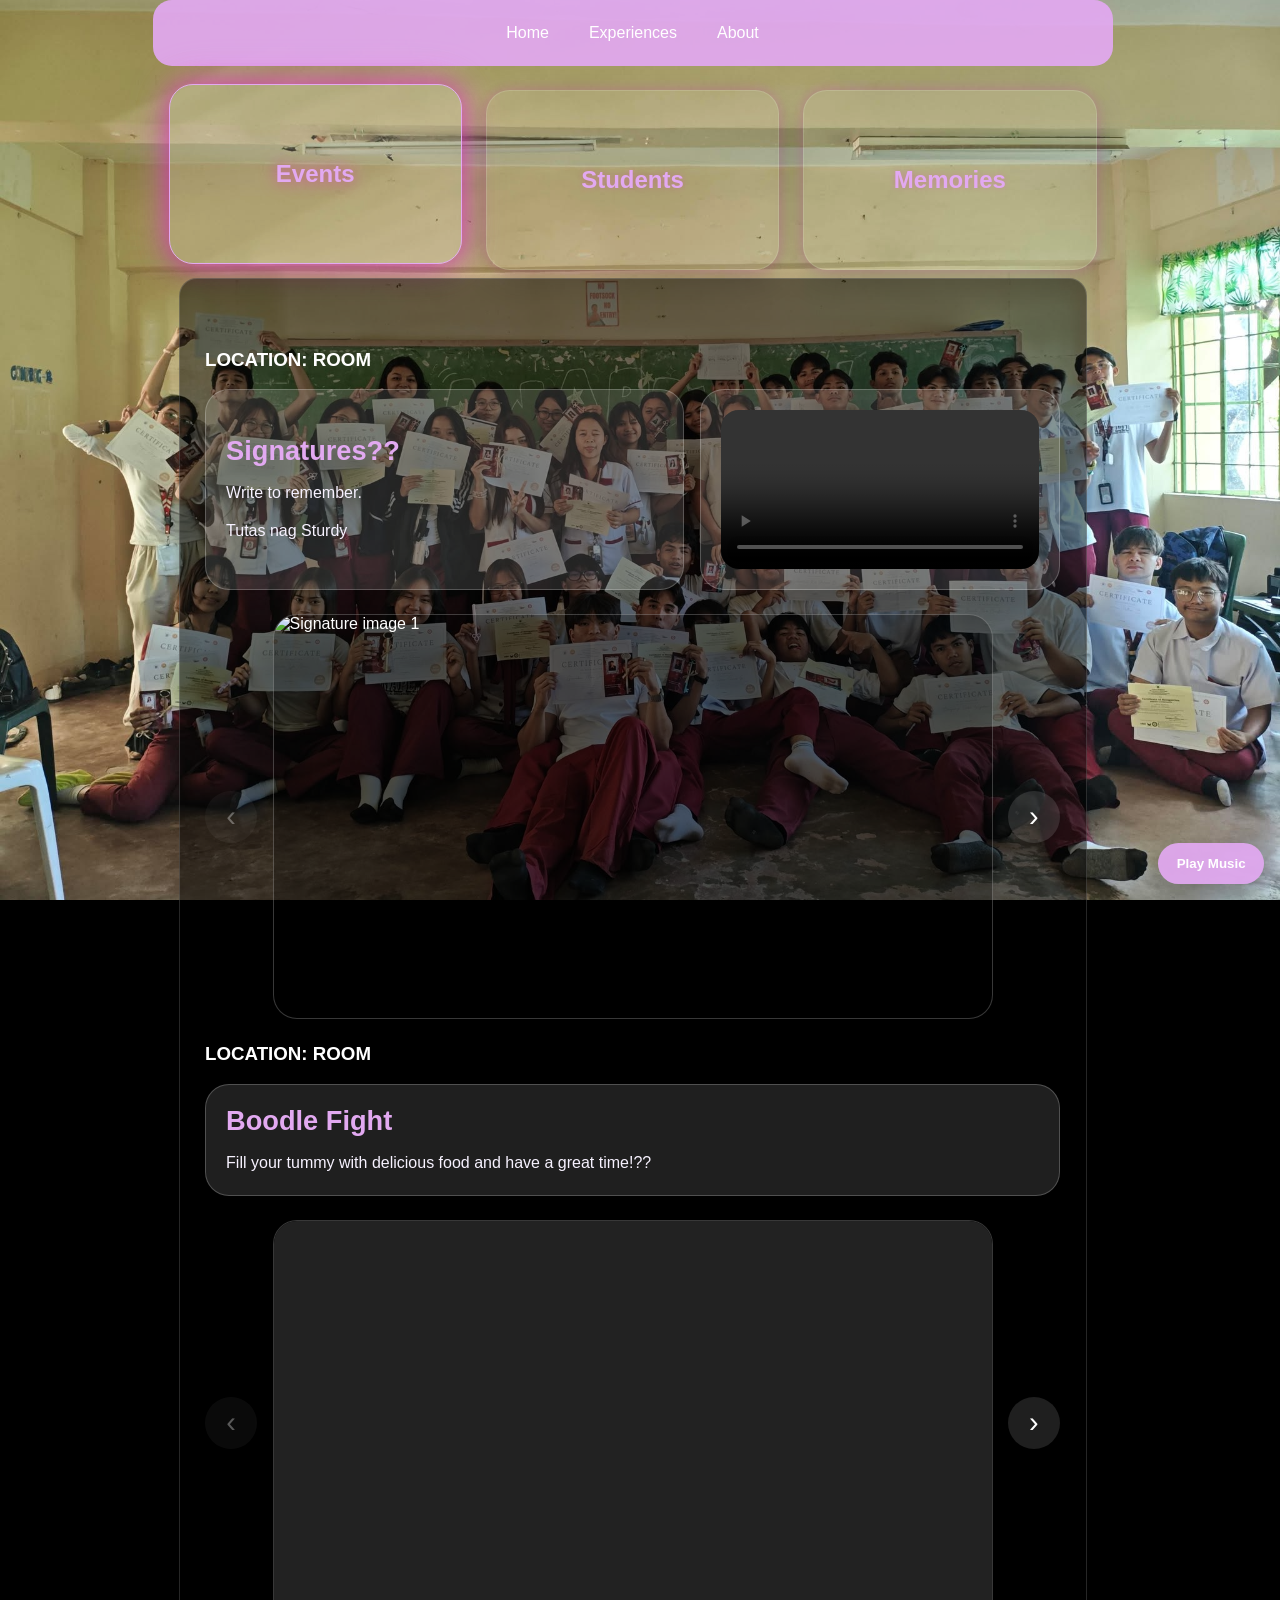
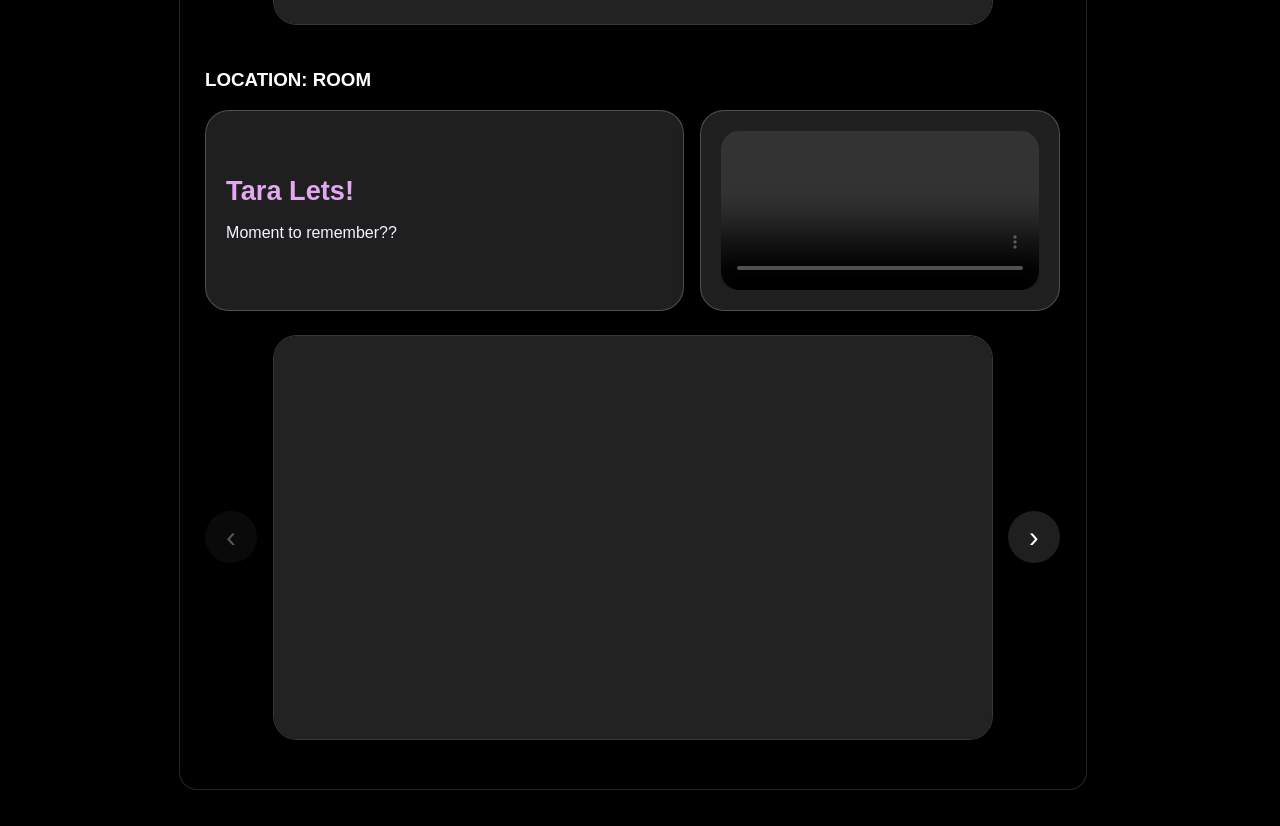
==== Memories.html @ b13ad8e9 "Add files via upload" ====
<!DOCTYPE html>
<html lang="en">
<head>
    <meta charset="UTF-8">
    <meta name="viewport" content="width=device-width, initial-scale=1.0">
    <title>Document</title>
    <link rel="Stylesheet" href="Design.css">
</head>
<body>
    <div class="page-wrapper">
        <nav>
            <ul class="navlisst">
                <li><a href="index.html" id="homeLink">Home</a></li>
                <li><a href="Memories.html">Experiences</a></li>
                <li><a href="About.html">About</a></li>
            </ul>
        </nav>

<main class="center-panel">
        <div class="box-grid">
            <div class="card-box selected" data-tab="events" aria-label="Events">
                <span class="box-text">Events</span>
            </div>
            <div class="card-box" data-tab="students" aria-label="Students">
                <span class="box-text">Students</span>
            </div>
            <div class="card-box" data-tab="memories" aria-label="Memories">
                <span class="box-text">Memories</span>
            </div>
        </div>

        <button class="enter-btn hidden" id="tabEnterBtn">Open</button>
    </main>

<section class="tab-content">
        <div class="tab-panel active" data-tab="events">
        <div class="event-section">
            <h3>LOCATION: ROOM</h3>
            <div class="event-attachment-row">
                <div class="event-info-box">
                    <div class="event-info-text">
                        <h4>Signatures??</h4>
                        <p>Write to remember.</p>
                        <p>Tutas nag Sturdy</p>
                    </div>
                </div>
                <div class="event-video-box" aria-label="Signature video box">
                    <video class="event-video-player" controls playsinline preload="metadata">
                        <source src="signature/IMG_2245.mp4" type="video/mp4">
                        Your browser does not support the video tag.
                    </video>
                </div>
            </div>
            <div class="event-carousel" id="eventCarousel3">
                <button class="event-arrow prev" id="eventPrev3" type="button" aria-label="Previous signature image">&lsaquo;</button>
                <div class="event-slide-container">
                        <img class="event-slide active" src="signature/compressed-IMG_2106.jpg" alt="Signature image 1">
                        <img class="event-slide" src="signature/compressed-IMG_2107.jpg" alt="Signature image 2">
                        <img class="event-slide" src="signature/compressed-IMG_2109.jpg" alt="Signature image 3">
                        <img class="event-slide" src="signature/compressed-IMG_2110.jpg" alt="Signature image 4">
                        <img class="event-slide" src="signature/compressed-IMG_2111.jpg" alt="Signature image 5">
                        <img class="event-slide" src="signature/compressed-IMG_2112.jpg" alt="Signature image 6">
                        <img class="event-slide" src="signature/compressed-IMG_2113.jpg" alt="Signature image 7">
                        <img class="event-slide" src="signature/compressed-IMG_2114.jpg" alt="Signature image 8">
                        <img class="event-slide" src="signature/compressed-IMG_2115.jpg" alt="Signature image 9">
                        <img class="event-slide" src="signature/compressed-IMG_2116.jpg" alt="Signature image 10">
                        <img class="event-slide" src="signature/compressed-IMG_2117.jpg" alt="Signature image 11">
                        <img class="event-slide" src="signature/compressed-IMG_2118.jpg" alt="Signature image 12">
                        <img class="event-slide" src="signature/compressed-IMG_2119.jpg" alt="Signature image 13">
                        <img class="event-slide" src="signature/compressed-IMG_2120.jpg" alt="Signature image 14">
                        <img class="event-slide" src="signature/compressed-IMG_2121.jpg" alt="Signature image 15">
                        <img class="event-slide" src="signature/compressed-IMG_2122.jpg" alt="Signature image 16">
                        <img class="event-slide" src="signature/compressed-IMG_2123.jpg" alt="Signature image 17">
                        <img class="event-slide" src="signature/compressed-IMG_2124.jpg" alt="Signature image 18">
                        <img class="event-slide" src="signature/compressed-IMG_2125.jpg" alt="Signature image 19">
                        <img class="event-slide" src="signature/compressed-IMG_2126.jpg" alt="Signature image 20">
                        <img class="event-slide" src="signature/compressed-IMG_2127.jpg" alt="Signature image 21">
                        <img class="event-slide" src="signature/compressed-IMG_2128.jpg" alt="Signature image 22">
                        <img class="event-slide" src="signature/compressed-IMG_2129.jpg" alt="Signature image 23">
                        <img class="event-slide" src="signature/compressed-IMG_2130.jpg" alt="Signature image 24">
                        <img class="event-slide" src="signature/compressed-IMG_2131.jpg" alt="Signature image 25">
                        <img class="event-slide" src="signature/compressed-IMG_2132.jpg" alt="Signature image 26">
                        <img class="event-slide" src="signature/compressed-IMG_2133.jpg" alt="Signature image 27">
                        <img class="event-slide" src="signature/compressed-IMG_2134.jpg" alt="Signature image 28">
                        <img class="event-slide" src="signature/compressed-IMG_2135.jpg" alt="Signature image 29">
                        <img class="event-slide" src="signature/compressed-IMG_2136.jpg" alt="Signature image 30">
                        <img class="event-slide" src="signature/compressed-IMG_2137.jpg" alt="Signature image 31">
                        <img class="event-slide" src="signature/compressed-IMG_2138.jpg" alt="Signature image 32">
                        <img class="event-slide" src="signature/compressed-IMG_2139.jpg" alt="Signature image 33">
                        <img class="event-slide" src="signature/compressed-IMG_2140.jpg" alt="Signature image 34">
                        <img class="event-slide" src="signature/compressed-IMG_2141.jpg" alt="Signature image 35">
                        <img class="event-slide" src="signature/compressed-IMG_2142.jpg" alt="Signature image 36">
                        <img class="event-slide" src="signature/compressed-IMG_2143.jpg" alt="Signature image 37">
                        <img class="event-slide" src="signature/compressed-IMG_2146.jpg" alt="Signature image 38">
                        <img class="event-slide" src="signature/compressed-IMG_2147.jpg" alt="Signature image 39">
                        <img class="event-slide" src="signature/compressed-IMG_2149.jpg" alt="Signature image 40">
                        <img class="event-slide" src="signature/compressed-IMG_2150.jpg" alt="Signature image 41">
                        <img class="event-slide" src="signature/compressed-IMG_2151.jpg" alt="Signature image 42">
                        <img class="event-slide" src="signature/compressed-IMG_2152.jpg" alt="Signature image 43">
                        <img class="event-slide" src="signature/compressed-IMG_2154.jpg" alt="Signature image 44">
                        <img class="event-slide" src="signature/compressed-IMG_2155.jpg" alt="Signature image 45">
                        <img class="event-slide" src="signature/compressed-IMG_2156.jpg" alt="Signature image 46">
                        <img class="event-slide" src="signature/compressed-IMG_2157.jpg" alt="Signature image 47">
                        <img class="event-slide" src="signature/compressed-IMG_2159.jpg" alt="Signature image 48">
                        <img class="event-slide" src="signature/compressed-IMG_2160.jpg" alt="Signature image 49">
                        <img class="event-slide" src="signature/compressed-IMG_2162.jpg" alt="Signature image 50">
                        <img class="event-slide" src="signature/compressed-IMG_2164.jpg" alt="Signature image 51">
                        <img class="event-slide" src="signature/compressed-IMG_2165.jpg" alt="Signature image 52">
                        <img class="event-slide" src="signature/compressed-IMG_2166.jpg" alt="Signature image 53">
                        <img class="event-slide" src="signature/compressed-IMG_2167.jpg" alt="Signature image 54">
                        <img class="event-slide" src="signature/compressed-IMG_2168.jpg" alt="Signature image 55">
                        <img class="event-slide" src="signature/compressed-IMG_2169.jpg" alt="Signature image 56">
                        <img class="event-slide" src="signature/compressed-IMG_2170.jpg" alt="Signature image 57">
                        <img class="event-slide" src="signature/compressed-IMG_2171.jpg" alt="Signature image 58">
                        <img class="event-slide" src="signature/compressed-IMG_2172.jpg" alt="Signature image 59">
                        <img class="event-slide" src="signature/compressed-IMG_2173.jpg" alt="Signature image 60">
                        <img class="event-slide" src="signature/compressed-IMG_2174.jpg" alt="Signature image 61">
                        <img class="event-slide" src="signature/compressed-IMG_2175.jpg" alt="Signature image 62">
                        <img class="event-slide" src="signature/compressed-IMG_2176.jpg" alt="Signature image 63">
                        <img class="event-slide" src="signature/compressed-IMG_2177.jpg" alt="Signature image 64">
                        <img class="event-slide" src="signature/compressed-IMG_2178.jpg" alt="Signature image 65">
                        <img class="event-slide" src="signature/compressed-IMG_2179.jpg" alt="Signature image 66">
                        <img class="event-slide" src="signature/compressed-IMG_2180.jpg" alt="Signature image 67">
                        <img class="event-slide" src="signature/compressed-IMG_2181.jpg" alt="Signature image 68">
                        <img class="event-slide" src="signature/compressed-IMG_2182.jpg" alt="Signature image 69">
                        <img class="event-slide" src="signature/compressed-IMG_2183.jpg" alt="Signature image 70">
                        <img class="event-slide" src="signature/compressed-IMG_2184.jpg" alt="Signature image 71">
                        <img class="event-slide" src="signature/compressed-IMG_2185.jpg" alt="Signature image 72">
                        <img class="event-slide" src="signature/compressed-IMG_2186.jpg" alt="Signature image 73">
                        <img class="event-slide" src="signature/compressed-IMG_2187.jpg" alt="Signature image 74">
                        <img class="event-slide" src="signature/compressed-IMG_2189.jpg" alt="Signature image 75">
                        <img class="event-slide" src="signature/compressed-IMG_2190.jpg" alt="Signature image 76">
                        <img class="event-slide" src="signature/compressed-IMG_2191.jpg" alt="Signature image 77">
                        <img class="event-slide" src="signature/compressed-IMG_2192.jpg" alt="Signature image 78">
                        <img class="event-slide" src="signature/compressed-IMG_2193.jpg" alt="Signature image 79">
                        <img class="event-slide" src="signature/compressed-IMG_2194.jpg" alt="Signature image 80">
                        <img class="event-slide" src="signature/compressed-IMG_2195.jpg" alt="Signature image 81">
                        <img class="event-slide" src="signature/compressed-IMG_2196.jpg" alt="Signature image 82">
                        <img class="event-slide" src="signature/compressed-IMG_2197.jpg" alt="Signature image 83">
                        <img class="event-slide" src="signature/compressed-IMG_2198.jpg" alt="Signature image 84">
                        <img class="event-slide" src="signature/compressed-IMG_2199.jpg" alt="Signature image 85">
                        <img class="event-slide" src="signature/compressed-IMG_2200.jpg" alt="Signature image 86">
                        <img class="event-slide" src="signature/compressed-IMG_2201.jpg" alt="Signature image 87">
                        <img class="event-slide" src="signature/compressed-IMG_2203.jpg" alt="Signature image 88">
                        <img class="event-slide" src="signature/compressed-IMG_2204.jpg" alt="Signature image 89">
                        <img class="event-slide" src="signature/compressed-IMG_2205.jpg" alt="Signature image 90">
                        <img class="event-slide" src="signature/compressed-IMG_2206.jpg" alt="Signature image 91">
                        <img class="event-slide" src="signature/compressed-IMG_2207.jpg" alt="Signature image 92">
                        <img class="event-slide" src="signature/compressed-IMG_2208.jpg" alt="Signature image 93">
                        <img class="event-slide" src="signature/compressed-IMG_2209.jpg" alt="Signature image 94">
                        <img class="event-slide" src="signature/compressed-IMG_2210.jpg" alt="Signature image 95">
                        <img class="event-slide" src="signature/compressed-IMG_2211.jpg" alt="Signature image 96">
                        <img class="event-slide" src="signature/compressed-IMG_2212.jpg" alt="Signature image 97">
                        <img class="event-slide" src="signature/compressed-IMG_2213.jpg" alt="Signature image 98">
                        <img class="event-slide" src="signature/compressed-IMG_2214.jpg" alt="Signature image 99">
                        <img class="event-slide" src="signature/compressed-IMG_2215.jpg" alt="Signature image 100">
                        <img class="event-slide" src="signature/compressed-IMG_2216.jpg" alt="Signature image 101">
                        <img class="event-slide" src="signature/compressed-IMG_2217.jpg" alt="Signature image 102">
                        <img class="event-slide" src="signature/compressed-IMG_2219.jpg" alt="Signature image 103">
                        <img class="event-slide" src="signature/compressed-IMG_2220.jpg" alt="Signature image 104">
                        <img class="event-slide" src="signature/compressed-IMG_2221.jpg" alt="Signature image 105">
                        <img class="event-slide" src="signature/compressed-IMG_2222.jpg" alt="Signature image 106">
                        <img class="event-slide" src="signature/compressed-IMG_2223.jpg" alt="Signature image 107">
                        <img class="event-slide" src="signature/compressed-IMG_2224.jpg" alt="Signature image 108">
                        <img class="event-slide" src="signature/compressed-IMG_2225.jpg" alt="Signature image 109">
                        <img class="event-slide" src="signature/compressed-IMG_2226.jpg" alt="Signature image 110">
                        <img class="event-slide" src="signature/compressed-IMG_2227.jpg" alt="Signature image 111">
                        <img class="event-slide" src="signature/compressed-IMG_2228.jpg" alt="Signature image 112">
                        <img class="event-slide" src="signature/compressed-IMG_2229.jpg" alt="Signature image 113">
                        <img class="event-slide" src="signature/compressed-IMG_2230.jpg" alt="Signature image 114">
                        <img class="event-slide" src="signature/compressed-IMG_2231.jpg" alt="Signature image 115">
                        <img class="event-slide" src="signature/compressed-IMG_2232.jpg" alt="Signature image 116">
                        <img class="event-slide" src="signature/compressed-IMG_2233.jpg" alt="Signature image 117">
                        <img class="event-slide" src="signature/compressed-IMG_2234.jpg" alt="Signature image 118">
                        <img class="event-slide" src="signature/compressed-IMG_2235.jpg" alt="Signature image 119">
                        <img class="event-slide" src="signature/compressed-IMG_2236.jpg" alt="Signature image 120">
                        <img class="event-slide" src="signature/compressed-IMG_2237.jpg" alt="Signature image 121">
                        <img class="event-slide" src="signature/compressed-IMG_2238.jpg" alt="Signature image 122">
                        <img class="event-slide" src="signature/compressed-IMG_2239.jpg" alt="Signature image 123">
                        <img class="event-slide" src="signature/compressed-IMG_2240.jpg" alt="Signature image 124">
                        <img class="event-slide" src="signature/compressed-IMG_2242.jpg" alt="Signature image 125">
                        <img class="event-slide" src="signature/compressed-IMG_2243.jpg" alt="Signature image 126">
                        <img class="event-slide" src="signature/compressed-IMG_2244.jpg" alt="Signature image 127">
                        <img class="event-slide" src="signature/compressed-IMG_2246.jpg" alt="Signature image 128">
                        <img class="event-slide" src="signature/compressed-IMG_2247.jpg" alt="Signature image 129">
                </div>
                <button class="event-arrow next" id="eventNext3" type="button" aria-label="Next signature image">&rsaquo;</button>
            </div>
        </div>
            <h3>LOCATION: ROOM</h3>
            <div class="event-info-box">
                <div class="event-info-text">
                    <h4>Boodle Fight</h4>
                    <p>Fill your tummy with delicious food and have a great time!??</p>
                </div>
            </div>
            <div class="event-carousel" id="eventCarousel1">
                <button class="event-arrow prev" id="eventPrev1" type="button" aria-label="Previous event image">&lsaquo;</button>
                <div class="event-slide-container">
                    <img class="event-slide active" src="boodlefight/IMG_1973.jpg" alt="Event image 1">
                    <img class="event-slide" src="boodlefight/IMG_1978.jpg" alt="Event image 3">
                    <img class="event-slide" src="boodlefight/IMG_1987.jpg" alt="Event image 4">
                    <img class="event-slide" src="boodlefight/IMG_1988.jpg" alt="Event image 5">
                    <img class="event-slide" src="boodlefight/IMG_1989.jpg" alt="Event image 6">
                    <img class="event-slide" src="boodlefight/IMG_1990(1).jpg" alt="Event image 7">
                    <img class="event-slide" src="boodlefight/IMG_1991(1).jpg" alt="Event image 8">
                    <img class="event-slide" src="boodlefight/IMG_1992(1).jpg" alt="Event image 9">
                    <img class="event-slide" src="boodlefight/IMG_1993(1).jpg" alt="Event image 10">
                    <img class="event-slide" src="boodlefight/IMG_1994.jpg" alt="Event image 11">
                    <img class="event-slide" src="boodlefight/IMG_1995.jpg" alt="Event image 12">
                    <img class="event-slide" src="boodlefight/IMG_1996.jpg" alt="Event image 13">
                    <img class="event-slide" src="boodlefight/IMG_1997.jpg" alt="Event image 14">
                    <img class="event-slide" src="boodlefight/IMG_1998.jpg" alt="Event image 15">
                    <img class="event-slide" src="boodlefight/IMG_1999.jpg" alt="Event image 16">
                    <img class="event-slide" src="boodlefight/IMG_2001.jpg" alt="Event image 17">
                </div>
                <button class="event-arrow next" id="eventNext1" type="button" aria-label="Next event image">&rsaquo;</button>
            </div>
            <div class="event-section">
                <h3>LOCATION: ROOM</h3>
                <div class="event-attachment-row">
                    <div class="event-info-box">
                        <div class="event-info-text">
                            <h4>Tara Lets!</h4>
                            <p>Moment to remember??</p>
                        </div>
                    </div>
                    <div class="event-video-box" aria-label="Video box">
                        <video class="event-video-player" controls playsinline preload="metadata">
                        <source src="pictures/0324 (1).mp4" type="video/mp4">
                            Your browser does not support the video tag.
                        </video>
                    </div>
                </div>
                <div class="event-carousel" id="eventCarousel2">
                    <button class="event-arrow prev" id="eventPrev2" type="button" aria-label="Previous second event image">&lsaquo;</button>
                    <div class="event-slide-container">
                        <img class="event-slide active" src="pictures/compressed-IMG_2065.jpg" alt="Second event image 1">
                        <img class="event-slide" src="pictures/compressed-IMG_2056.jpg" alt="Second event image 2">
                        <img class="event-slide" src="pictures/compressed-IMG_2006.jpg" alt="Second event image 3">
                        <img class="event-slide" src="pictures/compressed-IMG_2007.jpg" alt="Second event image 4">
                        <img class="event-slide" src="pictures/compressed-IMG_2008.jpg" alt="Second event image 5">
                        <img class="event-slide" src="pictures/compressed-IMG_2009.jpg" alt="Second event image 6">
                        <img class="event-slide" src="pictures/compressed-IMG_2010.jpg" alt="Second event image 7">
                        <img class="event-slide" src="pictures/compressed-IMG_2011.jpg" alt="Second event image 8">
                        <img class="event-slide" src="pictures/compressed-IMG_2012.jpg" alt="Second event image 9">
                        <img class="event-slide" src="pictures/compressed-IMG_2013.jpg" alt="Second event image 10">
                        <img class="event-slide" src="pictures/compressed-IMG_2014.jpg" alt="Second event image 11">
                        <img class="event-slide" src="pictures/compressed-IMG_2015.jpg" alt="Second event image 12">
                        <img class="event-slide" src="pictures/compressed-IMG_2016.jpg" alt="Second event image 13">
                        <img class="event-slide" src="pictures/compressed-IMG_2017.jpg" alt="Second event image 14">
                        <img class="event-slide" src="pictures/compressed-IMG_2018.jpg" alt="Second event image 15">
                        <img class="event-slide" src="pictures/compressed-IMG_2019.jpg" alt="Second event image 16">
                        <img class="event-slide" src="pictures/compressed-IMG_2020.jpg" alt="Second event image 17">
                        <img class="event-slide" src="pictures/compressed-IMG_2021.jpg" alt="Second event image 18">
                        <img class="event-slide" src="pictures/compressed-IMG_2022.jpg" alt="Second event image 19">
                        <img class="event-slide" src="pictures/compressed-IMG_2023.jpg" alt="Second event image 20">
                        <img class="event-slide" src="pictures/compressed-IMG_2024.jpg" alt="Second event image 21">
                        <img class="event-slide" src="pictures/compressed-IMG_2025.jpg" alt="Second event image 22">
                        <img class="event-slide" src="pictures/compressed-IMG_2026.jpg" alt="Second event image 23">
                        <img class="event-slide" src="pictures/compressed-IMG_2027.jpg" alt="Second event image 24">
                        <img class="event-slide" src="pictures/compressed-IMG_2028.jpg" alt="Second event image 25">
                        <img class="event-slide" src="pictures/compressed-IMG_2029.jpg" alt="Second event image 26">
                        <img class="event-slide" src="pictures/compressed-IMG_2030.jpg" alt="Second event image 27">
                        <img class="event-slide" src="pictures/compressed-IMG_2031.jpg" alt="Second event image 28">
                        <img class="event-slide" src="pictures/compressed-IMG_2032.jpg" alt="Second event image 29">
                        <img class="event-slide" src="pictures/compressed-IMG_2033.jpg" alt="Second event image 30">
                        <img class="event-slide" src="pictures/compressed-IMG_2034.jpg" alt="Second event image 31">
                        <img class="event-slide" src="pictures/compressed-IMG_2035.jpg" alt="Second event image 32">
                        <img class="event-slide" src="pictures/compressed-IMG_2036.jpg" alt="Second event image 33">
                        <img class="event-slide" src="pictures/compressed-IMG_2037.jpg" alt="Second event image 34">
                        <img class="event-slide" src="pictures/compressed-IMG_2038.jpg" alt="Second event image 35">
                        <img class="event-slide" src="pictures/compressed-IMG_2041.jpg" alt="Second event image 36">
                        <img class="event-slide" src="pictures/compressed-IMG_2046.jpg" alt="Second event image 37">
                        <img class="event-slide" src="pictures/compressed-IMG_2047.jpg" alt="Second event image 38">
                        <img class="event-slide" src="pictures/compressed-IMG_2048.jpg" alt="Second event image 39">
                        <img class="event-slide" src="pictures/compressed-IMG_2049.jpg" alt="Second event image 40">
                        <img class="event-slide" src="pictures/compressed-IMG_2050.jpg" alt="Second event image 41">
                        <img class="event-slide" src="pictures/compressed-IMG_2051.jpg" alt="Second event image 42">
                        <img class="event-slide" src="pictures/compressed-IMG_2053.jpg" alt="Second event image 43">
                        <img class="event-slide" src="pictures/compressed-IMG_2054.jpg" alt="Second event image 44">
                        <img class="event-slide" src="pictures/compressed-IMG_2055.jpg" alt="Second event image 45">
                        <img class="event-slide" src="pictures/compressed-IMG_2004.jpg" alt="Second event image 46">
                        <img class="event-slide" src="pictures/compressed-IMG_2057.jpg" alt="Second event image 47">
                        <img class="event-slide" src="pictures/compressed-IMG_2058.jpg" alt="Second event image 48">
                        <img class="event-slide" src="pictures/compressed-IMG_2059.jpg" alt="Second event image 49">
                        <img class="event-slide" src="pictures/compressed-IMG_2060.jpg" alt="Second event image 50">
                        <img class="event-slide" src="pictures/compressed-IMG_2061.jpg" alt="Second event image 51">
                        <img class="event-slide" src="pictures/compressed-IMG_2062.jpg" alt="Second event image 52">
                        <img class="event-slide" src="pictures/compressed-IMG_2063.jpg" alt="Second event image 53">
                        <img class="event-slide" src="pictures/compressed-IMG_2064.jpg" alt="Second event image 54">
                        <img class="event-slide" src="pictures/compressed-IMG_2005.jpg" alt="Second event image 55">
                        <img class="event-slide" src="pictures/compressed-IMG_2066.jpg" alt="Second event image 56">
                        <img class="event-slide" src="pictures/compressed-IMG_2067.jpg" alt="Second event image 57">
                        <img class="event-slide" src="pictures/compressed-IMG_2068.jpg" alt="Second event image 58">
                        <img class="event-slide" src="pictures/compressed-IMG_2069.jpg" alt="Second event image 59">
                        <img class="event-slide" src="pictures/compressed-IMG_2070.jpg" alt="Second event image 60">
                        <img class="event-slide" src="pictures/compressed-IMG_2071.jpg" alt="Second event image 61">
                        <img class="event-slide" src="pictures/compressed-IMG_2072.jpg" alt="Second event image 62">
                        <img class="event-slide" src="pictures/compressed-IMG_2073.jpg" alt="Second event image 63">
                        <img class="event-slide" src="pictures/compressed-IMG_2074.jpg" alt="Second event image 64">
                        <img class="event-slide" src="pictures/compressed-IMG_2075.jpg" alt="Second event image 65">
                        <img class="event-slide" src="pictures/compressed-IMG_2076.jpg" alt="Second event image 66">
                        <img class="event-slide" src="pictures/compressed-IMG_2077.jpg" alt="Second event image 67">
                        <img class="event-slide" src="pictures/compressed-IMG_2078.jpg" alt="Second event image 68">
                        <img class="event-slide" src="pictures/compressed-IMG_2079.jpg" alt="Second event image 69">
                        <img class="event-slide" src="pictures/compressed-IMG_2080.jpg" alt="Second event image 70">
                        <img class="event-slide" src="pictures/compressed-IMG_2081.jpg" alt="Second event image 71">
                        <img class="event-slide" src="pictures/compressed-IMG_2082.jpg" alt="Second event image 72">
                        <img class="event-slide" src="pictures/compressed-IMG_2083.jpg" alt="Second event image 73">
                        <img class="event-slide" src="pictures/compressed-IMG_2084.jpg" alt="Second event image 74">
                        <img class="event-slide" src="pictures/compressed-IMG_2085.jpg" alt="Second event image 75">
                        <img class="event-slide" src="pictures/compressed-IMG_2086.jpg" alt="Second event image 76">
                        <img class="event-slide" src="pictures/compressed-IMG_2087.jpg" alt="Second event image 77">
                        <img class="event-slide" src="pictures/compressed-IMG_2088.jpg" alt="Second event image 78">
                        <img class="event-slide" src="pictures/compressed-IMG_2089.jpg" alt="Second event image 79">
                        <img class="event-slide" src="pictures/compressed-IMG_2090.jpg" alt="Second event image 80">
                        <img class="event-slide" src="pictures/compressed-IMG_2091.jpg" alt="Second event image 81">
                        <img class="event-slide" src="pictures/compressed-IMG_2092.jpg" alt="Second event image 82">
                        <img class="event-slide" src="pictures/compressed-IMG_2093.jpg" alt="Second event image 83">
                        <img class="event-slide" src="pictures/compressed-IMG_2094.jpg" alt="Second event image 84">
                        <img class="event-slide" src="pictures/compressed-IMG_2095.jpg" alt="Second event image 85">
                        <img class="event-slide" src="pictures/compressed-IMG_2096.jpg" alt="Second event image 86">
                        <img class="event-slide" src="pictures/compressed-IMG_2097.jpg" alt="Second event image 87">
                        <img class="event-slide" src="pictures/compressed-IMG_2099.jpg" alt="Second event image 88">
                        <img class="event-slide" src="pictures/compressed-IMG_2100.jpg" alt="Second event image 89">
                        <img class="event-slide" src="pictures/compressed-IMG_2101.jpg" alt="Second event image 90">
                    </div>
                    <button class="event-arrow next" id="eventNext2" type="button" aria-label="Next second event image">&rsaquo;</button>
                </div>
            </div>
        </div>
        <div class="tab-panel" data-tab="students">
            <h3>Students</h3>
            <p>Click to Zoom</p>
            <div class="advisor-card">
                <img src="data:image/svg+xml,%3Csvg xmlns='http://www.w3.org/2000/svg' width='300' height='300' %3E%3Crect width='300' height='300' fill='%23222'/%3E%3Ctext x='50%25' y='48%25' fill='%23fff' font-size='24' font-family='Arial' dominant-baseline='middle' text-anchor='middle'%3EAdvisor%3C/text%3E%3C/svg%3E" alt="Advisor">
                <div class="advisor-info">
                    <h4>Ms. Mary Belle</h4>
                    <p>Advisor</p>
                    <p>"Thank you for your guidance and for being a big part of our growth. No matter where life takes us, these memories� and the lessons you taught us �will always stay with us.??"</p>
                </div>
            </div>
            <div class="student-grid">
                <!-- Replace the src, data-name, and data-description values with real student details -->
                <div class="student-card" data-name="GENCAI V. AGUILAR" data-description="Description for Student 1.">
                    <img src="data:image/svg+xml,%3Csvg xmlns='http://www.w3.org/2000/svg' width='220' height='220'%3E%3Crect width='220' height='220' fill='%23222'/%3E%3C/svg%3E" alt="Student 1">
                </div>
                <div class="student-card" data-name="GERAL E. ALCURAN" data-description="Description for Student 2.">
                    <img src="data:image/svg+xml,%3Csvg xmlns='http://www.w3.org/2000/svg' width='220' height='220'%3E%3Crect width='220' height='220' fill='%23222'/%3E%3C/svg%3E" alt="Student 2">
                </div>
                <div class="student-card" data-name="KIEL JHANZEL B. ARBOLANTE" data-description="Description for Student 3.">
                    <img src="data:image/svg+xml,%3Csvg xmlns='http://www.w3.org/2000/svg' width='220' height='220'%3E%3Crect width='220' height='220' fill='%23222'/%3E%3C/svg%3E" alt="Student 3">
                </div>
                <div class="student-card" data-name="ASHLEY JHON Z. BAJADO" data-description="Description for Student 4.">
                    <img src="data:image/svg+xml,%3Csvg xmlns='http://www.w3.org/2000/svg' width='220' height='220'%3E%3Crect width='220' height='220' fill='%23222'/%3E%3C/svg%3E" alt="Student 4">
                </div>
                <div class="student-card" data-name="JOHN WYNDER I. BANGUANGA" data-description="Description for Student 5.">
                    <img src="data:image/svg+xml,%3Csvg xmlns='http://www.w3.org/2000/svg' width='220' height='220'%3E%3Crect width='220' height='220' fill='%23222'/%3E%3C/svg%3E" alt="Student 5">
                </div>
                <div class="student-card" data-name="AARON JAMES A. BORERO" data-description="Description for Student 6.">
                    <img src="data:image/svg+xml,%3Csvg xmlns='http://www.w3.org/2000/svg' width='220' height='220'%3E%3Crect width='220' height='220' fill='%23222'/%3E%3C/svg%3E" alt="Student 6">
                </div>
                <div class="student-card" data-name="JOHNZEN D. CABRERA" data-description="Description for Student 7.">
                    <img src="data:image/svg+xml,%3Csvg xmlns='http://www.w3.org/2000/svg' width='220' height='220'%3E%3Crect width='220' height='220' fill='%23222'/%3E%3C/svg%3E" alt="Student 7">
                </div>
                <div class="student-card" data-name="JAN MARK A. CANTOS" data-description="Description for Student 8.">
                    <img src="data:image/svg+xml,%3Csvg xmlns='http://www.w3.org/2000/svg' width='220' height='220'%3E%3Crect width='220' height='220' fill='%23222'/%3E%3C/svg%3E" alt="Student 8">
                </div>
                <div class="student-card" data-name="ARAY CASIPLE" data-description="Description for Student 9.">
                    <img src="data:image/svg+xml,%3Csvg xmlns='http://www.w3.org/2000/svg' width='220' height='220'%3E%3Crect width='220' height='220' fill='%23222'/%3E%3C/svg%3E" alt="Student 9">
                </div>
                <div class="student-card" data-name="KURT ALGUIEN M. CASTRO" data-description="Description for Student 10.">
                    <img src="data:image/svg+xml,%3Csvg xmlns='http://www.w3.org/2000/svg' width='220' height='220'%3E%3Crect width='220' height='220' fill='%23222'/%3E%3C/svg%3E" alt="Student 10">
                </div>
                <div class="student-card" data-name="MARK CHRISTIAN E. CERRADO" data-description="Description for Student 11.">
                    <img src="data:image/svg+xml,%3Csvg xmlns='http://www.w3.org/2000/svg' width='220' height='220'%3E%3Crect width='220' height='220' fill='%23222'/%3E%3C/svg%3E" alt="Student 11">
                </div>
                <div class="student-card" data-name="MARK FLORENCE A. DEROCA" data-description="Description for Student 12.">
                    <img src="data:image/svg+xml,%3Csvg xmlns='http://www.w3.org/2000/svg' width='220' height='220'%3E%3Crect width='220' height='220' fill='%23222'/%3E%3C/svg%3E" alt="Student 12">
                </div>
                <div class="student-card" data-name="ARIEL S. DELAVE" data-description="Description for Student 13.">
                    <img src="data:image/svg+xml,%3Csvg xmlns='http://www.w3.org/2000/svg' width='220' height='220'%3E%3Crect width='220' height='220' fill='%23222'/%3E%3C/svg%3E" alt="Student 13">
                </div>
                <div class="student-card" data-name="JEROME A. DULCE" data-description="Description for Student 14.">
                    <img src="data:image/svg+xml,%3Csvg xmlns='http://www.w3.org/2000/svg' width='220' height='220'%3E%3Crect width='220' height='220' fill='%23222'/%3E%3C/svg%3E" alt="Student 14">
                </div>
                <div class="student-card" data-name="JOSHUA L. ESPINOSA" data-description="Description for Student 15.">
                    <img src="data:image/svg+xml,%3Csvg xmlns='http://www.w3.org/2000/svg' width='220' height='220'%3E%3Crect width='220' height='220' fill='%23222'/%3E%3C/svg%3E" alt="Student 15">
                </div>
                <div class="student-card" data-name="MATT DENZEL O. GABAYOYO" data-description="Description for Student 16.">
                    <img src="data:image/svg+xml,%3Csvg xmlns='http://www.w3.org/2000/svg' width='220' height='220'%3E%3Crect width='220' height='220' fill='%23222'/%3E%3C/svg%3E" alt="Student 16">
                </div>
                <div class="student-card" data-name="MIKE JAMES G. GANNABAN" data-description="Description for Student 17.">
                    <img src="data:image/svg+xml,%3Csvg xmlns='http://www.w3.org/2000/svg' width='220' height='220'%3E%3Crect width='220' height='220' fill='%23222'/%3E%3C/svg%3E" alt="Student 17">
                </div>
                <div class="student-card" data-name="LAWRENCE V. GRANFIEL" data-description="Description for Student 18.">
                    <img src="data:image/svg+xml,%3Csvg xmlns='http://www.w3.org/2000/svg' width='220' height='220'%3E%3Crect width='220' height='220' fill='%23222'/%3E%3C/svg%3E" alt="Student 18">
                </div>
                <div class="student-card" data-name="AARON JAMES G. HULAR" data-description="Description for Student 19.">
                    <img src="data:image/svg+xml,%3Csvg xmlns='http://www.w3.org/2000/svg' width='220' height='220'%3E%3Crect width='220' height='220' fill='%23222'/%3E%3C/svg%3E" alt="Student 19">
                </div>
                <div class="student-card" data-name="JIENEIL JASFFER C. JAVIER" data-description="Description for Student 20.">
                    <img src="data:image/svg+xml,%3Csvg xmlns='http://www.w3.org/2000/svg' width='220' height='220'%3E%3Crect width='220' height='220' fill='%23222'/%3E%3C/svg%3E" alt="Student 20">
                </div>
                <div class="student-card" data-name="M-JAY C. MARTINEZ" data-description="Description for Student 21.">
                    <img src="data:image/svg+xml,%3Csvg xmlns='http://www.w3.org/2000/svg' width='220' height='220'%3E%3Crect width='220' height='220' fill='%23222'/%3E%3C/svg%3E" alt="Student 21">
                </div>
                <div class="student-card" data-name="OLIVER G. MENDOZA" data-description="Description for Student 22.">
                    <img src="data:image/svg+xml,%3Csvg xmlns='http://www.w3.org/2000/svg' width='220' height='220'%3E%3Crect width='220' height='220' fill='%23222'/%3E%3C/svg%3E" alt="Student 22">
                </div>
                <div class="student-card" data-name="EEJAY J. ONTUA" data-description="Description for Student 23.">
                    <img src="data:image/svg+xml,%3Csvg xmlns='http://www.w3.org/2000/svg' width='220' height='220'%3E%3Crect width='220' height='220' fill='%23222'/%3E%3C/svg%3E" alt="Student 23">
                </div>
                <div class="student-card" data-name="JANDEL A. PASOOT" data-description="Description for Student 24.">
                    <img src="data:image/svg+xml,%3Csvg xmlns='http://www.w3.org/2000/svg' width='220' height='220'%3E%3Crect width='220' height='220' fill='%23222'/%3E%3C/svg%3E" alt="Student 24">
                </div>
                <div class="student-card" data-name="JIM IVAN V. REY" data-description="Description for Student 25.">
                    <img src="data:image/svg+xml,%3Csvg xmlns='http://www.w3.org/2000/svg' width='220' height='220'%3E%3Crect width='220' height='220' fill='%23222'/%3E%3C/svg%3E" alt="Student 25">
                </div>
                <div class="student-card" data-name="GIAN LESTER L. RIVARES" data-description="Description for Student 26.">
                    <img src="data:image/svg+xml,%3Csvg xmlns='http://www.w3.org/2000/svg' width='220' height='220'%3E%3Crect width='220' height='220' fill='%23222'/%3E%3C/svg%3E" alt="Student 26">
                </div>
                <div class="student-card" data-name="JOHN CHARL B. ROSALES" data-description="Description for Student 27.">
                    <img src="data:image/svg+xml,%3Csvg xmlns='http://www.w3.org/2000/svg' width='220' height='220'%3E%3Crect width='220' height='220' fill='%23222'/%3E%3C/svg%3E" alt="Student 27">
                </div>
                <div class="student-card" data-name="MATTEW B. SALAUM" data-description="Description for Student 28.">
                    <img src="data:image/svg+xml,%3Csvg xmlns='http://www.w3.org/2000/svg' width='220' height='220'%3E%3Crect width='220' height='220' fill='%23222'/%3E%3C/svg%3E" alt="Student 28">
                </div>
                <div class="student-card" data-name="GERALD G. SECO" data-description="Description for Student 29.">
                    <img src="data:image/svg+xml,%3Csvg xmlns='http://www.w3.org/2000/svg' width='220' height='220'%3E%3Crect width='220' height='220' fill='%23222'/%3E%3C/svg%3E" alt="Student 29">
                </div>
                <div class="student-card" data-name="JIGS V. SERSEÑA" data-description="Description for Student 30.">
                    <img src="data:image/svg+xml,%3Csvg xmlns='http://www.w3.org/2000/svg' width='220' height='220'%3E%3Crect width='220' height='220' fill='%23222'/%3E%3C/svg%3E" alt="Student 30">
                </div>
                <div class="student-card" data-name="ANGELOU V. TUTAS" data-description="Description for Student 31.">
                    <img src="data:image/svg+xml,%3Csvg xmlns='http://www.w3.org/2000/svg' width='220' height='220'%3E%3Crect width='220' height='220' fill='%23222'/%3E%3C/svg%3E" alt="Student 31">
                </div>
                <div class="student-card" data-name="JOHN DANIEL V. VIAJE" data-description="Description for Student 32.">
                    <img src="data:image/svg+xml,%3Csvg xmlns='http://www.w3.org/2000/svg' width='220' height='220'%3E%3Crect width='220' height='220' fill='%23222'/%3E%3C/svg%3E" alt="Student 32">
                </div>
                <div class="student-card" data-name="JAYNARD L. VILLANUEVA" data-description="Description for Student 33.">
                    <img src="data:image/svg+xml,%3Csvg xmlns='http://www.w3.org/2000/svg' width='220' height='220'%3E%3Crect width='220' height='220' fill='%23222'/%3E%3C/svg%3E" alt="Student 33">
                </div>
                <div class="student-card" data-name="JUN C. VILLORENTE" data-description="Description for Student 34.">
                    <img src="data:image/svg+xml,%3Csvg xmlns='http://www.w3.org/2000/svg' width='220' height='220'%3E%3Crect width='220' height='220' fill='%23222'/%3E%3C/svg%3E" alt="Student 34">
                </div>
                <div class="student-card" data-name="JANINE ANTONETTE A. ALIBO" data-description="Description for Student 35.">
                    <img src="data:image/svg+xml,%3Csvg xmlns='http://www.w3.org/2000/svg' width='220' height='220'%3E%3Crect width='220' height='220' fill='%23222'/%3E%3C/svg%3E" alt="Student 35">
                </div>
                <div class="student-card" data-name="HANNALY BIELLE N. AMBROCIO" data-description="Description for Student 36.">
                    <img src="data:image/svg+xml,%3Csvg xmlns='http://www.w3.org/2000/svg' width='220' height='220'%3E%3Crect width='220' height='220' fill='%23222'/%3E%3C/svg%3E" alt="Student 36">
                </div>
                <div class="student-card" data-name="PRINCESS KIM D. BADAJOS" data-description="Description for Student 37.">
                    <img src="data:image/svg+xml,%3Csvg xmlns='http://www.w3.org/2000/svg' width='220' height='220'%3E%3Crect width='220' height='220' fill='%23222'/%3E%3C/svg%3E" alt="Student 37">
                </div>
                <div class="student-card" data-name="LOUIE JONES C. BEÑARES" data-description="Description for Student 38.">
                    <img src="data:image/svg+xml,%3Csvg xmlns='http://www.w3.org/2000/svg' width='220' height='220'%3E%3Crect width='220' height='220' fill='%23222'/%3E%3C/svg%3E" alt="Student 38">
                </div>
                <div class="student-card" data-name="MARIA FLOR C. BENOSA" data-description="Description for Student 39.">
                    <img src="data:image/svg+xml,%3Csvg xmlns='http://www.w3.org/2000/svg' width='220' height='220'%3E%3Crect width='220' height='220' fill='%23222'/%3E%3C/svg%3E" alt="Student 39">
                </div>
                <div class="student-card" data-name="ANGEL MAE S. BOLAGAO" data-description="Description for Student 40.">
                    <img src="data:image/svg+xml,%3Csvg xmlns='http://www.w3.org/2000/svg' width='220' height='220'%3E%3Crect width='220' height='220' fill='%23222'/%3E%3C/svg%3E" alt="Student 40">
                </div>
                <div class="student-card" data-name="REESZEL ANDREA L. CASIL" data-description="Description for Student 41.">
                    <img src="data:image/svg+xml,%3Csvg xmlns='http://www.w3.org/2000/svg' width='220' height='220'%3E%3Crect width='220' height='220' fill='%23222'/%3E%3C/svg%3E" alt="Student 41">
                </div>
                <div class="student-card" data-name="XIANELLE ANNE C. ELISORIO" data-description="Description for Student 42.">
                    <img src="data:image/svg+xml,%3Csvg xmlns='http://www.w3.org/2000/svg' width='220' height='220'%3E%3Crect width='220' height='220' fill='%23222'/%3E%3C/svg%3E" alt="Student 42">
                </div>
                <div class="student-card" data-name="SHAINE M. GULMATICO" data-description="Description for Student 43.">
                    <img src="data:image/svg+xml,%3Csvg xmlns='http://www.w3.org/2000/svg' width='220' height='220'%3E%3Crect width='220' height='220' fill='%23222'/%3E%3C/svg%3E" alt="Student 43">
                </div>
                <div class="student-card" data-name="MA. SHEAYNA DEIL O. JALANDONI" data-description="Description for Student 44.">
                    <img src="data:image/svg+xml,%3Csvg xmlns='http://www.w3.org/2000/svg' width='220' height='220'%3E%3Crect width='220' height='220' fill='%23222'/%3E%3C/svg%3E" alt="Student 44">
                </div>
                <div class="student-card" data-name="LYKA MARIE J. MANDIA" data-description="Description for Student 45.">
                    <img src="data:image/svg+xml,%3Csvg xmlns='http://www.w3.org/2000/svg' width='220' height='220'%3E%3Crect width='220' height='220' fill='%23222'/%3E%3C/svg%3E" alt="Student 45">
                </div>
                <div class="student-card" data-name="MHICAELLA S. MATIVO" data-description="Description for Student 46.">
                    <img src="data:image/svg+xml,%3Csvg xmlns='http://www.w3.org/2000/svg' width='220' height='220'%3E%3Crect width='220' height='220' fill='%23222'/%3E%3C/svg%3E" alt="Student 46">
                </div>
                <div class="student-card" data-name="RHENA MARIE V. ORTAL" data-description="Description for Student 47.">
                    <img src="data:image/svg+xml,%3Csvg xmlns='http://www.w3.org/2000/svg' width='220' height='220'%3E%3Crect width='220' height='220' fill='%23222'/%3E%3C/svg%3E" alt="Student 47">
                </div>
                <div class="student-card" data-name="ALETHEA CLIO R. SANTILLIAN" data-description="Description for Student 48.">
                    <img src="data:image/svg+xml,%3Csvg xmlns='http://www.w3.org/2000/svg' width='220' height='220'%3E%3Crect width='220' height='220' fill='%23222'/%3E%3C/svg%3E" alt="Student 48">
                </div>
                <div class="student-card" data-name="DENICE R. VILLARITO" data-description="Description for Student 49.">
                    <img src="data:image/svg+xml,%3Csvg xmlns='http://www.w3.org/2000/svg' width='220' height='220'%3E%3Crect width='220' height='220' fill='%23222'/%3E%3C/svg%3E" alt="Student 49">
                </div>
            </div>
        </div>
        <div class="tab-panel" data-tab="memories">
            <h3>Memories</h3>
            <p>Selected Memories shows the moments preserved in the album and timeline.</p>
        </div>
    </section>

    </div>
    <div class="page-transition-overlay" aria-hidden="true"></div>
    <button class="music-toggle" id="musicToggle" type="button">Play Music</button>

    <div class="zoom-overlay" id="studentZoomOverlay">
        <div class="zoom-card">
            <button class="zoom-close" id="zoomClose" aria-label="Close">&times;</button>
            <button class="zoom-arrow prev" id="zoomPrev" type="button" aria-label="Previous student">&lsaquo;</button>
            <button class="zoom-arrow next" id="zoomNext" type="button" aria-label="Next student">&rsaquo;</button>
            <img id="zoomImage" src="" alt="Student zoom">
            <div class="zoom-details">
                <h3 id="zoomName"></h3>
                <p id="zoomDescription"></p>
            </div>
        </div>
    </div>

    <script>
        function initPageTransitions() {
            const exitDuration = 30;
            const musicToggle = document.getElementById('musicToggle');
            let musicAudio = null;
            function normalizeUrl(url) {
                return new URL(url, window.location.href).href.split('#')[0].split('?')[0].replace(/\/+$/, '').toLowerCase();
            }

            function saveMusicState() {
                if (!musicAudio) return;
                sessionStorage.setItem('musicTime', String(musicAudio.currentTime || 0));
            }

            function startMusic() {
                if (!musicAudio) {
                    musicAudio = new Audio('saranggola/ben-ben-saranggola-official-lyric-video-128-ytshorts.savetube.me.mp3');
                    musicAudio.loop = true;
                    musicAudio.preload = 'auto';
                    musicAudio.volume = 0.35;
                    musicAudio.addEventListener('timeupdate', saveMusicState);
                    musicAudio.addEventListener('pause', saveMusicState);
                }
                const savedTime = Number(sessionStorage.getItem('musicTime') || 0);
                if (savedTime > 0) {
                    musicAudio.currentTime = savedTime;
                }
                musicAudio.play().catch(() => {});
                localStorage.setItem('musicEnabled', '1');
                if (musicToggle) {
                    musicToggle.textContent = 'Music On';
                    musicToggle.classList.add('active');
                }
            }

            function stopMusic() {
                if (musicAudio) {
                    musicAudio.pause();
                }
                localStorage.removeItem('musicEnabled');
                saveMusicState();
                if (musicToggle) {
                    musicToggle.textContent = 'Play Music';
                    musicToggle.classList.remove('active');
                }
            }

            if (localStorage.getItem('musicEnabled') === '1' && musicToggle) {
                musicToggle.textContent = 'Music On';
                musicToggle.classList.add('active');
            }

            if (localStorage.getItem('musicEnabled') === '1') {
                startMusic();
            }

            if (musicToggle) {
                musicToggle.addEventListener('click', function () {
                    if (musicAudio && !musicAudio.paused) {
                        stopMusic();
                    } else {
                        startMusic();
                    }
                });
            }

            function goToPage(url) {
                if (!url) return;
                document.body.classList.add('is-navigating');
                setTimeout(() => {
                    window.location.href = url;
                }, exitDuration);
            }

            document.querySelectorAll('a[href$=".html"]').forEach(link => {
                link.addEventListener('click', function (event) {
                    const url = link.getAttribute('href');
                    if (!url) return;
                    if (normalizeUrl(url) === normalizeUrl(window.location.href)) return;
                    event.preventDefault();
                    saveMusicState();
                    goToPage(url);
                });
            });

            window.addEventListener('pagehide', saveMusicState);
            window.addEventListener('beforeunload', saveMusicState);
        }

        initPageTransitions();

        const boxes = document.querySelectorAll('.card-box');
        let selectedTab = 'events';

        const tabContent = document.querySelector('.tab-content');
        const tabPanels = Array.from(document.querySelectorAll('.tab-panel'));
        const enterButton = document.getElementById('tabEnterBtn');

        function syncTabContentHeight() {
            if (!tabContent || tabPanels.length === 0) return;
            const tallest = Math.max(...tabPanels.map(panel => panel.scrollHeight));
            tabContent.style.setProperty('--tab-content-height', `${tallest}px`);
        }

        function activateTab(tabName) {
            const targetPanel = document.querySelector(`.tab-panel[data-tab="${tabName}"]`);
            if (!targetPanel) return;

            boxes.forEach(item => item.classList.toggle('selected', item.dataset.tab === tabName));
            tabPanels.forEach(panel => {
                panel.classList.toggle('active', panel === targetPanel);
                panel.classList.remove('prev');
            });

            selectedTab = tabName;
            if (enterButton) {
                enterButton.classList.add('hidden');
            }
        }

        boxes.forEach(box => {
            box.addEventListener('click', function () {
                const clickedTab = box.dataset.tab;
                if (clickedTab === selectedTab) {
                    return;
                }

                activateTab(clickedTab);
            });
        });

        if (enterButton) {
            enterButton.addEventListener('click', function () {
                const currentPanel = document.querySelector(`.tab-panel[data-tab="${selectedTab}"]`);
                if (currentPanel && currentPanel.classList.contains('active')) {
                    return;
                }
                activateTab(selectedTab);
            });
        }

        syncTabContentHeight();
        window.addEventListener('load', syncTabContentHeight);
        window.addEventListener('resize', function () {
            clearTimeout(window.__tabHeightTimer);
            window.__tabHeightTimer = setTimeout(syncTabContentHeight, 120);
        });

        const studentGrid = document.querySelector('.student-grid');
        const studentCards = studentGrid ? Array.from(studentGrid.children) : [];

        const zoomOverlay = document.getElementById('studentZoomOverlay');
        const zoomImage = document.getElementById('zoomImage');
        const zoomName = document.getElementById('zoomName');
        const zoomDescription = document.getElementById('zoomDescription');
        const zoomClose = document.getElementById('zoomClose');
        const zoomPrev = document.getElementById('zoomPrev');
        const zoomNext = document.getElementById('zoomNext');
        let selectedStudentIndex = -1;

        const eventCarousel1 = {
            slides: Array.from(document.querySelectorAll('#eventCarousel1 .event-slide')),
            prev: document.getElementById('eventPrev1'),
            next: document.getElementById('eventNext1'),
            activeIndex: 0
        };

        const eventCarousel2 = {
            slides: Array.from(document.querySelectorAll('#eventCarousel2 .event-slide')),
            prev: document.getElementById('eventPrev2'),
            next: document.getElementById('eventNext2'),
            activeIndex: 0
        };

        const eventCarousel3 = {
            slides: Array.from(document.querySelectorAll('#eventCarousel3 .event-slide')),
            prev: document.getElementById('eventPrev3'),
            next: document.getElementById('eventNext3'),
            activeIndex: 0
        };

        function initEventCarousel(carousel) {
            function update() {
                carousel.slides.forEach((slide, idx) => {
                    slide.classList.toggle('active', idx === carousel.activeIndex);
                });
                if (carousel.prev) carousel.prev.disabled = carousel.activeIndex === 0;
                if (carousel.next) carousel.next.disabled = carousel.activeIndex >= carousel.slides.length - 1;
            }

            if (carousel.prev) {
                carousel.prev.addEventListener('click', function () {
                    if (carousel.activeIndex > 0) {
                        carousel.activeIndex -= 1;
                        update();
                    }
                });
            }

            if (carousel.next) {
                carousel.next.addEventListener('click', function () {
                    if (carousel.activeIndex < carousel.slides.length - 1) {
                        carousel.activeIndex += 1;
                        update();
                    }
                });
            }

            update();
        }

        initEventCarousel(eventCarousel1);
        initEventCarousel(eventCarousel2);
        initEventCarousel(eventCarousel3);

        const eventFallbackSrc = "data:image/svg+xml,%3Csvg xmlns='http://www.w3.org/2000/svg' width='600' height='360'%3E%3Crect width='600' height='360' fill='%23222'/%3E%3C/svg%3E";
        document.querySelectorAll('.event-slide').forEach(img => {
            img.onerror = function () {
                this.onerror = null;
                this.src = eventFallbackSrc;
            };
        });

        function showZoomStudent(index) {
            if (index < 0 || index >= studentCards.length) return;
            selectedStudentIndex = index;
            const card = studentCards[selectedStudentIndex];
            const img = card.querySelector('img');
            zoomImage.src = img.src;
            zoomImage.alt = img.alt;
            zoomName.textContent = card.dataset.name || 'Student';
            zoomDescription.textContent = card.dataset.description || '';
            zoomOverlay.classList.add('active');
            if (zoomPrev) zoomPrev.disabled = selectedStudentIndex === 0;
            if (zoomNext) zoomNext.disabled = selectedStudentIndex === studentCards.length - 1;
        }

        document.querySelectorAll('.student-card img').forEach(img => {
            img.addEventListener('click', function () {
                const card = img.closest('.student-card');
                const index = studentCards.indexOf(card);
                showZoomStudent(index);
            });
        });

        if (zoomPrev) {
            zoomPrev.addEventListener('click', function () {
                if (selectedStudentIndex > 0) {
                    showZoomStudent(selectedStudentIndex - 1);
                }
            });
        }

        if (zoomNext) {
            zoomNext.addEventListener('click', function () {
                if (selectedStudentIndex < studentCards.length - 1) {
                    showZoomStudent(selectedStudentIndex + 1);
                }
            });
        }

        zoomClose.addEventListener('click', function () {
            zoomOverlay.classList.remove('active');
        });

        zoomOverlay.addEventListener('click', function (event) {
            if (event.target === zoomOverlay) {
                zoomOverlay.classList.remove('active');
            }
        });
    </script>
</body>
</html>
---- Design.css ----
html {
    scroll-behavior: smooth;
    scrollbar-gutter: stable;
}

    *, *::before, *::after {
        box-sizing: border-box;
    }

body {
    min-height: 100vh;
    margin: 0;
    background: #000;
    overflow-y: scroll;
    overflow-x: hidden;
}

body {
    margin: 0;
    font-family: Arial, sans-serif;
    color: white;
}

body::before {
    content: "";
    position: fixed;
    inset: 0;
    background: url('class.jpg') center center / cover no-repeat;
    z-index: -1;
}

    .navlisst {
        list-style: none;
        margin: 0;
        padding: 0;
        display: flex;
        flex-wrap: wrap;
        justify-content: center;
        gap: 0.5rem;
    }

    .navlisst li {
        margin: 0;
    }

    .navlisst a {
        color: white;
        text-decoration: none;
        padding: 0.75rem 1rem;
        display: inline-block;
        transition: background 0.2s ease, color 0.2s ease;
    }

    .box-grid {
        display: grid;
        grid-template-columns: repeat(3, minmax(0, 1fr));
        gap: 1.2rem; /* Slightly adjusted for a cleaner look */
        margin-top: 0.5rem;
        justify-content: center;
        width: 100%;
    }

    .card-box {
        background: rgba(255, 255, 255, 0.08);
        border: 1px solid rgba(255, 255, 255, 0.14);
        border-radius: 24px;
        min-height: 180px;
        padding: 1rem;
        cursor: pointer;
        transition: transform 0.25s ease, box-shadow 0.25s ease, border-color 0.25s ease, background 0.25s ease;
        box-shadow: 0 12px 35px rgba(0, 0, 0, 0.16), 0 0 12px rgba(255, 0, 208, 0.15), 0 0 16px rgba(231, 145, 244, 0.12);
        display: flex;
        align-items: center;
        justify-content: center;
        text-shadow: 0 0 6px rgba(255, 0, 208, 0.2);
    }

    .box-text {
        color: #e2a9f1;
        font-weight: 700;
        font-size: 1.5rem;
        text-align: center;
    }

    .student-grid {
        display: grid;
        grid-template-columns: repeat(auto-fit, minmax(110px, 1fr));
        gap: 1rem;
        margin: 1.5rem auto 0;
        width: 100%;
        max-width: 1120px;
        justify-content: center;
    }

    .advisor-card {
        background: rgba(255, 255, 255, 0.12);
        border: 1px solid rgba(255, 255, 255, 0.22);
        border-radius: 24px;
        padding: 1rem;
        display: flex;
        align-items: center;
        gap: 1rem;
        max-width: 980px;
        width: 100%;
        margin: 0 auto 1.5rem;
        box-shadow: 0 18px 48px rgba(0, 0, 0, 0.18);
        flex-wrap: wrap;
    }

    .advisor-card img {
        width: 140px;
        height: 140px;
        object-fit: cover;
        border-radius: 18px;
        border: 1px solid rgba(255, 255, 255, 0.18);
    }

    .event-info-box {
        display: flex;
        align-items: center;
        gap: 1rem;
        background: rgba(255, 255, 255, 0.12);
        border: 1px solid rgba(255, 255, 255, 0.22);
        border-radius: 24px;
        padding: 1.25rem;
        margin-bottom: 1.5rem;
        box-shadow: 0 12px 28px rgba(0, 0, 0, 0.16);
        max-width: 980px;
        margin-left: auto;
        margin-right: auto;
    }

    .event-attachment-row {
        display: grid;
        grid-template-columns: minmax(0, 1.2fr) minmax(0, 0.9fr);
        gap: 1rem;
        max-width: 980px;
        margin: 0 auto 1.5rem;
        align-items: stretch;
    }

    .event-attachment-row .event-info-box {
        margin: 0;
        max-width: none;
    }

    .event-video-box {
        display: flex;
        flex-direction: column;
        justify-content: space-between;
        gap: 1rem;
        background: rgba(255, 255, 255, 0.12);
        border: 1px solid rgba(255, 255, 255, 0.22);
        border-radius: 24px;
        padding: 1.25rem;
        box-shadow: 0 12px 28px rgba(0, 0, 0, 0.16);
        min-height: 180px;
    }

    .event-video-player {
        width: 100%;
        height: 100%;
        min-height: 110px;
        border-radius: 18px;
        object-fit: cover;
        background: rgba(0, 0, 0, 0.2);
    }

    .event-video-text h4 {
        margin: 0 0 0.6rem;
        font-size: 1.7rem;
        color: #e2a9f1;
    }

    .event-video-text p {
        margin: 0;
        line-height: 1.6;
        color: #f7f2ff;
    }

    .video-placeholder {
        display: grid;
        place-items: center;
        min-height: 110px;
        border-radius: 18px;
        border: 1px dashed rgba(255, 255, 255, 0.28);
        background: rgba(0, 0, 0, 0.18);
        color: rgba(255, 255, 255, 0.82);
        font-weight: 700;
        letter-spacing: 0.04em;
        text-transform: uppercase;
    }

    .event-info-text h4 {
        margin: 0 0 0.6rem;
        font-size: 1.7rem;
        color: #e2a9f1;
    }

    .event-info-text p {
        margin: 0;
        line-height: 1.6;
        color: #f7f2ff;
        max-width: 760px;
    }

    .about-image-box {
        width: min(100%, 320px);
        height: 320px;
        margin: 0.75rem auto 1rem;
        border-radius: 28px;
        border: 2px solid rgba(255, 255, 255, 0.32);
        background: rgba(0, 0, 0, 0.18);
        box-shadow: 0 18px 42px rgba(0, 0, 0, 0.22);
        overflow: hidden;
        position: relative;
    }

    .about-photo {
        position: absolute;
        inset: 0;
        width: 100%;
        height: 100%;
        object-fit: cover;
        display: block;
    }

    .event-section {
        margin-top: 2.75rem;
    }

    .event-carousel {
        position: relative;
        display: flex;
        align-items: center;
        justify-content: center;
        gap: 0;
        max-width: 980px;
        margin: 1.5rem auto 1.5rem;
        padding: 0 clamp(2rem, 5vw, 4.5rem);
    }

    .event-slide-container {
        width: min(100%, 720px);
        aspect-ratio: 16 / 9;
        border-radius: 24px;
        overflow: hidden;
        border: 1px solid rgba(255, 255, 255, 0.22);
        background: rgba(0, 0, 0, 0.25);
        position: relative;
    }

    .event-slide {
        width: 100%;
        height: 100%;
        object-fit: cover;
        display: none;
    }

    .event-slide.active {
        display: block;
    }

    .event-arrow {
        position: absolute;
        top: 50%;
        transform: translateY(-50%);
        width: 52px;
        height: 52px;
        border: none;
        border-radius: 50%;
        background: rgba(255, 255, 255, 0.12);
        color: white;
        font-size: 1.8rem;
        cursor: pointer;
        transition: background 0.2s ease, transform 0.2s ease;
        display: grid;
        place-items: center;
        z-index: 2;
    }

    .event-arrow:hover {
        background: rgba(255, 255, 255, 0.2);
    }

    .event-arrow:disabled {
        opacity: 0.35;
        cursor: default;
    }

    .event-arrow.prev {
        left: 0;
    }

    .event-arrow.next {
        right: 0;
    }

    @media (max-width: 820px) {
        .event-carousel {
            padding: 0 3.8rem;
        }

        .event-arrow {
            width: 48px;
            height: 48px;
        }

        .event-attachment-row {
            grid-template-columns: 1fr;
        }
    }

    .advisor-info h4 {
        margin: 0;
        font-size: 1.65rem;
        color: #e2a9f1;
    }

    .advisor-info p {
        margin: 0.35rem 0 0;
        color: #f4e8ff;
        font-size: 1rem;
    }

    .student-card {
        background: rgba(255, 255, 255, 0.1);
        border: 1px solid rgba(255, 255, 255, 0.16);
        border-radius: 18px;
        overflow: hidden;
        aspect-ratio: 1 / 1;
        width: 100%;
        max-width: 150px;
        display: flex;
        align-items: center;
        justify-content: center;
        cursor: pointer;
        transition: transform 0.25s ease, box-shadow 0.25s ease, border-color 0.25s ease;
    }

    .student-card:hover {
        transform: translateY(-4px);
        border-color: #e2a9f1;
        box-shadow: 0 16px 32px rgba(226, 169, 241, 0.35);
    }


    .zoom-arrow {
        position: absolute;
        top: 50%;
        transform: translateY(-50%);
        width: 46px;
        height: 46px;
        border: none;
        border-radius: 50%;
        background: rgba(0, 0, 0, 0.55);
        color: white;
        font-size: 1.6rem;
        cursor: pointer;
        display: flex;
        align-items: center;
        justify-content: center;
        z-index: 3;
        transition: background 0.2s ease, transform 0.2s ease;
    }

    .zoom-arrow:hover {
        background: rgba(255, 255, 255, 0.18);
    }

    .zoom-arrow.prev {
        left: 1rem;
    }

    .zoom-arrow.next {
        right: 1rem;
    }

    .zoom-arrow:disabled {
        opacity: 0.35;
        cursor: default;
    }

    .student-card img {
        width: 100%;
        height: 100%;
        object-fit: cover;
        display: block;
    }

    .zoom-overlay {
        position: fixed;
        inset: 0;
        display: none;
        align-items: center;
        justify-content: center;
        padding: 2rem;
        background: rgba(0, 0, 0, 0.82);
        z-index: 120;
    }

    .zoom-overlay.active {
        display: flex;
    }

    .zoom-card {
        position: relative;
        max-width: 680px;
        width: 100%;
        background: rgba(20, 20, 30, 0.95);
        border: 1px solid rgba(255, 255, 255, 0.15);
        border-radius: 24px;
        overflow: hidden;
        box-shadow: 0 28px 80px rgba(0, 0, 0, 0.5);
    }

    .zoom-close {
        position: absolute;
        right: 1rem;
        top: 1rem;
        border: none;
        background: transparent;
        color: white;
        font-size: 2rem;
        cursor: pointer;
    }

    .zoom-card img {
        width: 100%;
        max-height: 420px;
        height: auto;
        display: block;
    }

    .zoom-details {
        padding: 1.5rem;
        color: white;
    }

    .zoom-details h3 {
        margin: 0 0 0.8rem;
        font-size: 2rem;
        color: #e2a9f1;
    }

    .zoom-details p {
        margin: 0;
        line-height: 1.6;
        color: #f7f2ff;
    }

    .card-box:hover,
    .card-box.selected {
        background: rgba(255, 255, 255, 0.18);
        border-color: #e2a9f1;
        box-shadow: 0 0 28px rgba(255, 0, 208, 0.55), 0 0 40px rgba(231, 145, 244, 0.45), 0 12px 35px rgba(0, 0, 0, 0.16);
        transform: translateY(-6px);
        text-shadow: 0 0 16px rgba(255, 0, 208, 0.55);
        animation: cardGlow 2s ease-in-out infinite alternate;
    }

    @keyframes cardGlow {
        from {
            box-shadow: 0 0 24px rgba(255, 0, 208, 0.35), 0 0 32px rgba(231, 145, 244, 0.25), 0 12px 35px rgba(0, 0, 0, 0.16);
        }
        to {
            box-shadow: 0 0 34px rgba(255, 0, 208, 0.65), 0 0 44px rgba(231, 145, 244, 0.55), 0 12px 35px rgba(0, 0, 0, 0.16);
        }
    }


    nav {
        background-color: rgba(226, 169, 241, 0.92);
        padding: 0.75rem 1rem;
        border-radius: 19px;
        margin-bottom: 1rem; /* neat gap below navbar */
        width: min(100%, 960px);
        max-width: 960px;
        margin-left: auto;
        margin-right: auto;
    }

    .center-panel {
        width: min(100%, 960px);
        max-width: 960px;
        margin: 0 auto; /* no extra bottom gap */
        padding: 0 1rem;
        text-align: center;
    }

    .box-grid {
        display: grid;
        grid-template-columns: repeat(auto-fit, minmax(160px, 1fr)); /* responsive: side by side on desktop, stacked on mobile */
        gap: 1.5rem;
        margin-top: 0.5rem; /* smaller gap above buttons */
        justify-content: center;
    }

    .tab-content {
        width: min(100%, 940px);
        max-width: 940px;
        margin: 0.5rem auto 2rem; /* reduced gap above, consistent bottom spacing */
        padding: 0 1rem;
        min-height: var(--tab-content-height, auto);
    }


    .tab-panel {
        opacity: 0;
        max-height: 0;
        overflow: hidden;
        transform: translateY(16px);
        transition: opacity 0.35s ease, transform 0.35s ease, max-height 0.35s ease, padding 0.35s ease;
        background: rgba(0, 0, 0, 0.48);
        border-radius: 18px;
        padding: 0 1.6rem;
        border: 1px solid rgba(255, 255, 255, 0.15);
    }

    .tab-panel.active {
        opacity: 1;
        max-height: 5000px;
        transform: translateY(0);
        padding: 1.6rem;
    }

    .tab-panel.prev {
        opacity: 0;
        max-height: 0;
        transform: translateY(16px);
        padding: 0 1.6rem;
    }

    .tab-panel h3 {
        margin-top: 0;
    }

    .tab-panel p {
        margin: 0.8rem 0 0;
        color: #f7f2ff;
    }

    .navlisst a:hover,
    .navlisst a:focus {
        background-color: white;
        border-radius: 19px;
        color: #e2a9f1;
    }

    .Class {
        color: #ffffff;
        text-align: center;
        font-size: 40px;
        text-decoration-line: underline;
        text-shadow: 0 0 18px rgba(255, 0, 208, 0.75), 0 0 28px rgba(231, 145, 244, 0.5);
        animation: classGlow 1.8s ease-in-out infinite alternate;
    }

    @keyframes classGlow {
        from {
            text-shadow: 0 0 14px rgba(255, 0, 208, 0.65), 0 0 24px rgba(231, 145, 244, 0.45);
        }
        to {
            text-shadow: 0 0 22px rgba(255, 0, 208, 0.95), 0 0 32px rgba(231, 145, 244, 0.65);
        }
    }

    .page-wrapper {
        min-height: 100vh;
        display: flex;
        flex-direction: column;
        opacity: 1;
        transform: none;
    }

    .page-transition-overlay {
        position: fixed;
        inset: 0;
        pointer-events: none;
        opacity: 0;
        background: rgba(0, 0, 0, 0.14);
        backdrop-filter: blur(1.5px);
        transition: opacity 0.06s ease;
        z-index: 9998;
    }

    body.is-navigating .page-transition-overlay {
        opacity: 1;
    }

    .music-toggle {
        position: fixed;
        right: 1rem;
        bottom: 1rem;
        z-index: 9999;
        border: none;
        border-radius: 999px;
        padding: 0.8rem 1.15rem;
        background: rgba(226, 169, 241, 0.92);
        color: #fff;
        font-weight: 700;
        cursor: pointer;
        box-shadow: 0 12px 30px rgba(0, 0, 0, 0.18);
        transition: transform 0.2s ease, background 0.2s ease, box-shadow 0.2s ease;
    }

    .music-toggle:hover {
        transform: translateY(-2px);
        background: rgba(242, 205, 250, 0.96);
        box-shadow: 0 16px 36px rgba(0, 0, 0, 0.22);
    }

    .music-toggle.active {
        background: rgba(140, 92, 182, 0.96);
    }

    .enter-btn{
    background: #c792ea;
    border: none;
    padding: 14px 40px;
    font-size: 18px;
    border-radius: 25px;
    color: white;
    box-shadow: 0 0 20px rgba(199, 146, 234, 0.5), 0 12px 30px rgba(199, 146, 234, 0.25);
    transition: transform 0.2s ease, box-shadow 0.2s ease;

    position: fixed;
    bottom: 30px;
    left: 50%;
    transform: translateX(-50%);
    z-index: 999;
    }

    .hidden {
    display: none;
    }


    .enter-btn:hover{
    transform: translateX(-50%) scale(1.05);
    box-shadow: 0 0 28px rgba(255, 0, 208, 0.75), 0 16px 40px rgba(199, 146, 234, 0.35);
    }

    #Cnter {
        text-align: center;
    }


    @media (max-width: 820px) {
        body {
            background-attachment: scroll;
        }

        .Class {
            font-size: 3rem;
        }

        .enter-btn {
            bottom: 16px;
            width: min(100%, 360px);
            left: 50%;
            transform: translateX(-50%);
        }

        .advisor-card {
            flex-direction: column;
            text-align: center;
        }

        .event-info-box {
            flex-direction: column;
            align-items: flex-start;
        }

        .about-image-box {
            width: min(100%, 240px);
            height: 240px;
            border-radius: 22px;
        }

        .zoom-card {
            max-width: 96vw;
        }

        .tab-panel {
            padding: 1rem;
        }

        .navlisst {
            gap: 0.3rem;
        }

        .navlisst a {
            padding: 0.65rem 0.9rem;
        }

        .box-grid {
            grid-template-columns: repeat(3, minmax(0, 1fr));
        }

        .student-grid {
            grid-template-columns: repeat(auto-fit, minmax(96px, 1fr));
        }

        .event-carousel {
            padding: 0 2.8rem;
        }
    }

    @media (max-width: 520px) {
        .student-grid {
            grid-template-columns: repeat(auto-fit, minmax(92px, 1fr));
            gap: 0.5rem;
        }

        .box-grid {
            grid-template-columns: repeat(3, minmax(0, 1fr));
            gap: 0.5rem;
        }

        .Class {
            font-size: 2.4rem;
        }

        .box-text {
            font-size: 0.9rem;
        }

        .event-info-text h4 {
            font-size: 1.45rem;
        }

        .event-carousel {
            padding: 0 2rem;
        }

        .event-arrow {
            width: 44px;
            height: 44px;
            font-size: 1.5rem;
        }

        .zoom-details h3 {
            font-size: 1.6rem;
        }

        .zoom-details {
            padding: 1rem;
        }

        .enter-btn {
            padding: 12px 24px;
        }

        .event-slide-container {
            border-radius: 18px;
        }
    }
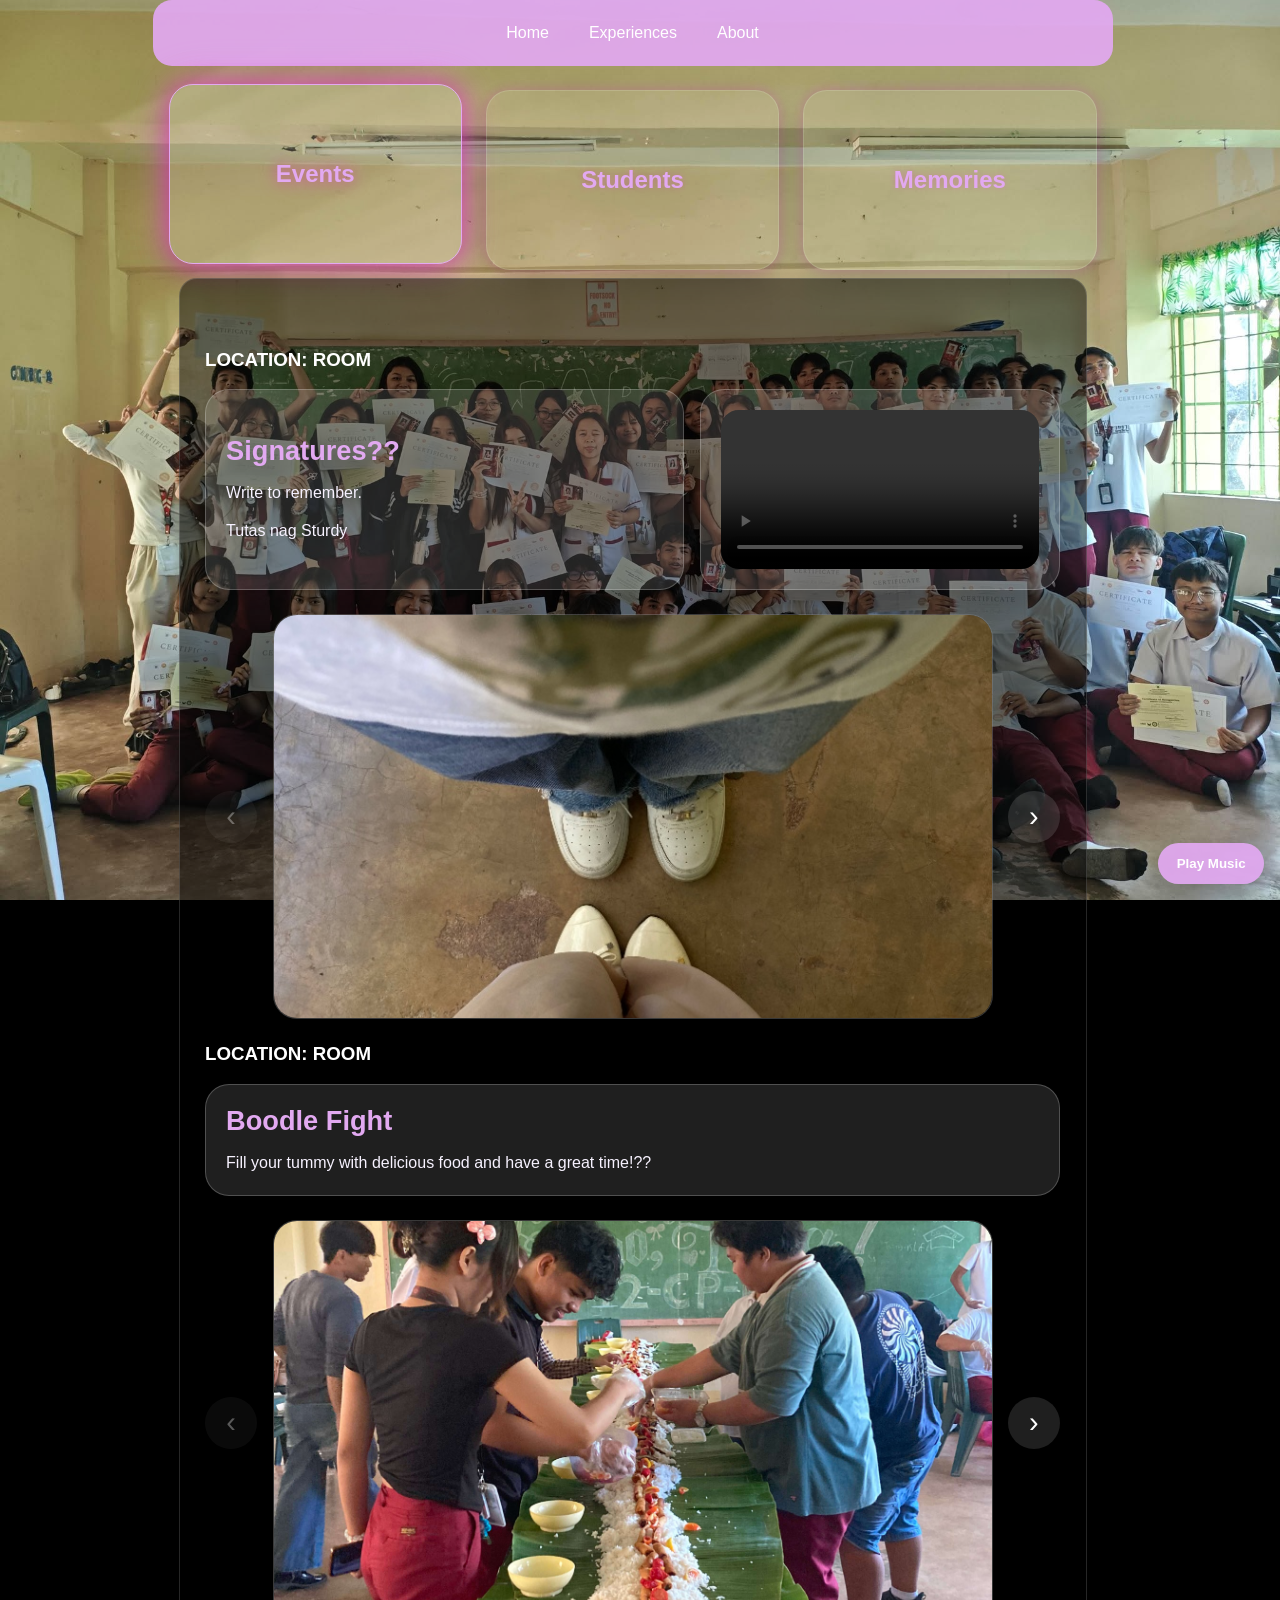
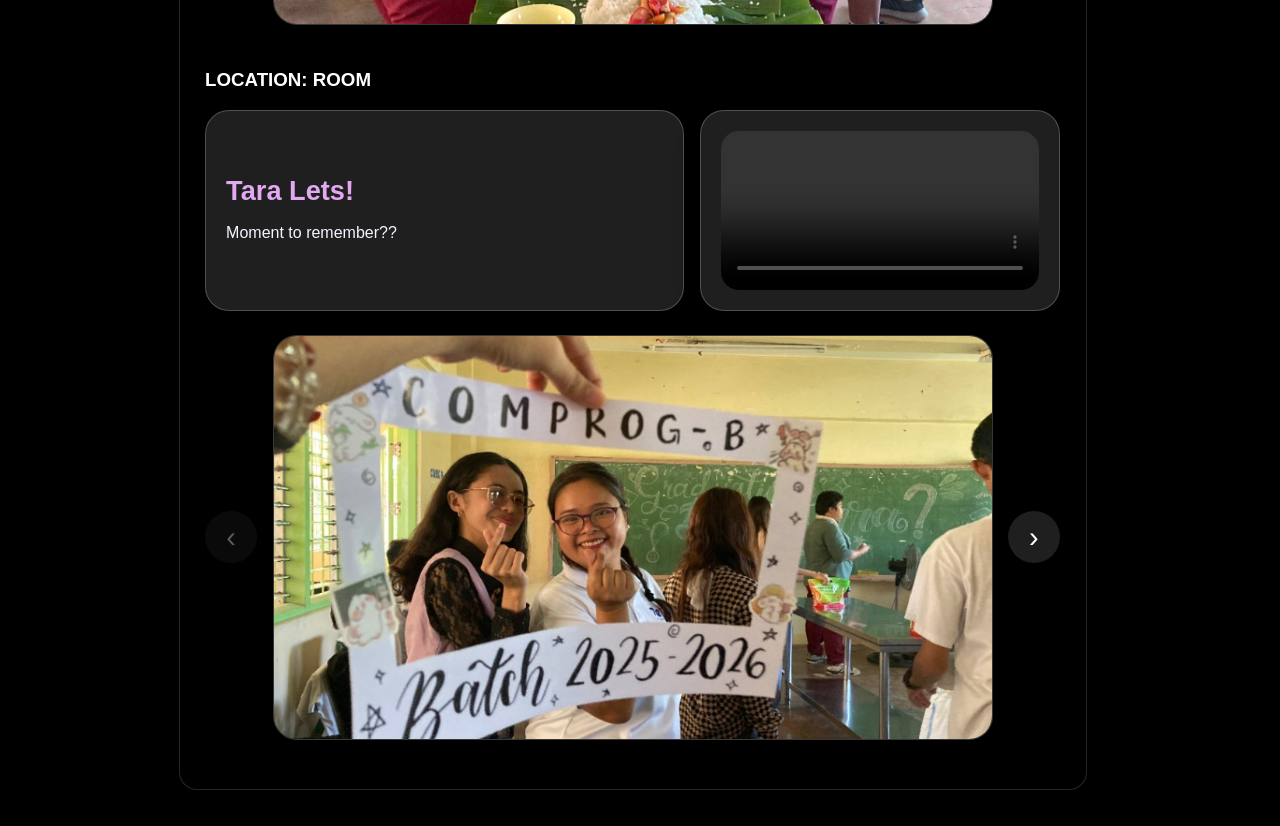
==== commit 6196c20d: "Update Memories.html" ====
--- a/Memories.html
+++ b/Memories.html
@@ -10,9 +10,9 @@
     <div class="page-wrapper">
         <nav>
             <ul class="navlisst">
-                <li><a href="index.html" id="homeLink">Home</a></li>
-                <li><a href="Memories.html">Experiences</a></li>
-                <li><a href="About.html">About</a></li>
+                <li><a href="index.html" id="homeLink">Home</a></li>
+                <li><a href="Memories.html">Experiences</a></li>
+                <li><a href="About.html">About</a></li>
             </ul>
         </nav>
 
@@ -46,7 +46,7 @@
                 </div>
                 <div class="event-video-box" aria-label="Signature video box">
                     <video class="event-video-player" controls playsinline preload="metadata">
-                        <source src="signature/IMG_2245.mp4" type="video/mp4">
+                        <source src="IMG_2245.mp4" type="video/mp4">
                         Your browser does not support the video tag.
                     </video>
                 </div>
@@ -54,135 +54,135 @@
             <div class="event-carousel" id="eventCarousel3">
                 <button class="event-arrow prev" id="eventPrev3" type="button" aria-label="Previous signature image">&lsaquo;</button>
                 <div class="event-slide-container">
-                        <img class="event-slide active" src="signature/compressed-IMG_2106.jpg" alt="Signature image 1">
-                        <img class="event-slide" src="signature/compressed-IMG_2107.jpg" alt="Signature image 2">
-                        <img class="event-slide" src="signature/compressed-IMG_2109.jpg" alt="Signature image 3">
-                        <img class="event-slide" src="signature/compressed-IMG_2110.jpg" alt="Signature image 4">
-                        <img class="event-slide" src="signature/compressed-IMG_2111.jpg" alt="Signature image 5">
-                        <img class="event-slide" src="signature/compressed-IMG_2112.jpg" alt="Signature image 6">
-                        <img class="event-slide" src="signature/compressed-IMG_2113.jpg" alt="Signature image 7">
-                        <img class="event-slide" src="signature/compressed-IMG_2114.jpg" alt="Signature image 8">
-                        <img class="event-slide" src="signature/compressed-IMG_2115.jpg" alt="Signature image 9">
-                        <img class="event-slide" src="signature/compressed-IMG_2116.jpg" alt="Signature image 10">
-                        <img class="event-slide" src="signature/compressed-IMG_2117.jpg" alt="Signature image 11">
-                        <img class="event-slide" src="signature/compressed-IMG_2118.jpg" alt="Signature image 12">
-                        <img class="event-slide" src="signature/compressed-IMG_2119.jpg" alt="Signature image 13">
-                        <img class="event-slide" src="signature/compressed-IMG_2120.jpg" alt="Signature image 14">
-                        <img class="event-slide" src="signature/compressed-IMG_2121.jpg" alt="Signature image 15">
-                        <img class="event-slide" src="signature/compressed-IMG_2122.jpg" alt="Signature image 16">
-                        <img class="event-slide" src="signature/compressed-IMG_2123.jpg" alt="Signature image 17">
-                        <img class="event-slide" src="signature/compressed-IMG_2124.jpg" alt="Signature image 18">
-                        <img class="event-slide" src="signature/compressed-IMG_2125.jpg" alt="Signature image 19">
-                        <img class="event-slide" src="signature/compressed-IMG_2126.jpg" alt="Signature image 20">
-                        <img class="event-slide" src="signature/compressed-IMG_2127.jpg" alt="Signature image 21">
-                        <img class="event-slide" src="signature/compressed-IMG_2128.jpg" alt="Signature image 22">
-                        <img class="event-slide" src="signature/compressed-IMG_2129.jpg" alt="Signature image 23">
-                        <img class="event-slide" src="signature/compressed-IMG_2130.jpg" alt="Signature image 24">
-                        <img class="event-slide" src="signature/compressed-IMG_2131.jpg" alt="Signature image 25">
-                        <img class="event-slide" src="signature/compressed-IMG_2132.jpg" alt="Signature image 26">
-                        <img class="event-slide" src="signature/compressed-IMG_2133.jpg" alt="Signature image 27">
-                        <img class="event-slide" src="signature/compressed-IMG_2134.jpg" alt="Signature image 28">
-                        <img class="event-slide" src="signature/compressed-IMG_2135.jpg" alt="Signature image 29">
-                        <img class="event-slide" src="signature/compressed-IMG_2136.jpg" alt="Signature image 30">
-                        <img class="event-slide" src="signature/compressed-IMG_2137.jpg" alt="Signature image 31">
-                        <img class="event-slide" src="signature/compressed-IMG_2138.jpg" alt="Signature image 32">
-                        <img class="event-slide" src="signature/compressed-IMG_2139.jpg" alt="Signature image 33">
-                        <img class="event-slide" src="signature/compressed-IMG_2140.jpg" alt="Signature image 34">
-                        <img class="event-slide" src="signature/compressed-IMG_2141.jpg" alt="Signature image 35">
-                        <img class="event-slide" src="signature/compressed-IMG_2142.jpg" alt="Signature image 36">
-                        <img class="event-slide" src="signature/compressed-IMG_2143.jpg" alt="Signature image 37">
-                        <img class="event-slide" src="signature/compressed-IMG_2146.jpg" alt="Signature image 38">
-                        <img class="event-slide" src="signature/compressed-IMG_2147.jpg" alt="Signature image 39">
-                        <img class="event-slide" src="signature/compressed-IMG_2149.jpg" alt="Signature image 40">
-                        <img class="event-slide" src="signature/compressed-IMG_2150.jpg" alt="Signature image 41">
-                        <img class="event-slide" src="signature/compressed-IMG_2151.jpg" alt="Signature image 42">
-                        <img class="event-slide" src="signature/compressed-IMG_2152.jpg" alt="Signature image 43">
-                        <img class="event-slide" src="signature/compressed-IMG_2154.jpg" alt="Signature image 44">
-                        <img class="event-slide" src="signature/compressed-IMG_2155.jpg" alt="Signature image 45">
-                        <img class="event-slide" src="signature/compressed-IMG_2156.jpg" alt="Signature image 46">
-                        <img class="event-slide" src="signature/compressed-IMG_2157.jpg" alt="Signature image 47">
-                        <img class="event-slide" src="signature/compressed-IMG_2159.jpg" alt="Signature image 48">
-                        <img class="event-slide" src="signature/compressed-IMG_2160.jpg" alt="Signature image 49">
-                        <img class="event-slide" src="signature/compressed-IMG_2162.jpg" alt="Signature image 50">
-                        <img class="event-slide" src="signature/compressed-IMG_2164.jpg" alt="Signature image 51">
-                        <img class="event-slide" src="signature/compressed-IMG_2165.jpg" alt="Signature image 52">
-                        <img class="event-slide" src="signature/compressed-IMG_2166.jpg" alt="Signature image 53">
-                        <img class="event-slide" src="signature/compressed-IMG_2167.jpg" alt="Signature image 54">
-                        <img class="event-slide" src="signature/compressed-IMG_2168.jpg" alt="Signature image 55">
-                        <img class="event-slide" src="signature/compressed-IMG_2169.jpg" alt="Signature image 56">
-                        <img class="event-slide" src="signature/compressed-IMG_2170.jpg" alt="Signature image 57">
-                        <img class="event-slide" src="signature/compressed-IMG_2171.jpg" alt="Signature image 58">
-                        <img class="event-slide" src="signature/compressed-IMG_2172.jpg" alt="Signature image 59">
-                        <img class="event-slide" src="signature/compressed-IMG_2173.jpg" alt="Signature image 60">
-                        <img class="event-slide" src="signature/compressed-IMG_2174.jpg" alt="Signature image 61">
-                        <img class="event-slide" src="signature/compressed-IMG_2175.jpg" alt="Signature image 62">
-                        <img class="event-slide" src="signature/compressed-IMG_2176.jpg" alt="Signature image 63">
-                        <img class="event-slide" src="signature/compressed-IMG_2177.jpg" alt="Signature image 64">
-                        <img class="event-slide" src="signature/compressed-IMG_2178.jpg" alt="Signature image 65">
-                        <img class="event-slide" src="signature/compressed-IMG_2179.jpg" alt="Signature image 66">
-                        <img class="event-slide" src="signature/compressed-IMG_2180.jpg" alt="Signature image 67">
-                        <img class="event-slide" src="signature/compressed-IMG_2181.jpg" alt="Signature image 68">
-                        <img class="event-slide" src="signature/compressed-IMG_2182.jpg" alt="Signature image 69">
-                        <img class="event-slide" src="signature/compressed-IMG_2183.jpg" alt="Signature image 70">
-                        <img class="event-slide" src="signature/compressed-IMG_2184.jpg" alt="Signature image 71">
-                        <img class="event-slide" src="signature/compressed-IMG_2185.jpg" alt="Signature image 72">
-                        <img class="event-slide" src="signature/compressed-IMG_2186.jpg" alt="Signature image 73">
-                        <img class="event-slide" src="signature/compressed-IMG_2187.jpg" alt="Signature image 74">
-                        <img class="event-slide" src="signature/compressed-IMG_2189.jpg" alt="Signature image 75">
-                        <img class="event-slide" src="signature/compressed-IMG_2190.jpg" alt="Signature image 76">
-                        <img class="event-slide" src="signature/compressed-IMG_2191.jpg" alt="Signature image 77">
-                        <img class="event-slide" src="signature/compressed-IMG_2192.jpg" alt="Signature image 78">
-                        <img class="event-slide" src="signature/compressed-IMG_2193.jpg" alt="Signature image 79">
-                        <img class="event-slide" src="signature/compressed-IMG_2194.jpg" alt="Signature image 80">
-                        <img class="event-slide" src="signature/compressed-IMG_2195.jpg" alt="Signature image 81">
-                        <img class="event-slide" src="signature/compressed-IMG_2196.jpg" alt="Signature image 82">
-                        <img class="event-slide" src="signature/compressed-IMG_2197.jpg" alt="Signature image 83">
-                        <img class="event-slide" src="signature/compressed-IMG_2198.jpg" alt="Signature image 84">
-                        <img class="event-slide" src="signature/compressed-IMG_2199.jpg" alt="Signature image 85">
-                        <img class="event-slide" src="signature/compressed-IMG_2200.jpg" alt="Signature image 86">
-                        <img class="event-slide" src="signature/compressed-IMG_2201.jpg" alt="Signature image 87">
-                        <img class="event-slide" src="signature/compressed-IMG_2203.jpg" alt="Signature image 88">
-                        <img class="event-slide" src="signature/compressed-IMG_2204.jpg" alt="Signature image 89">
-                        <img class="event-slide" src="signature/compressed-IMG_2205.jpg" alt="Signature image 90">
-                        <img class="event-slide" src="signature/compressed-IMG_2206.jpg" alt="Signature image 91">
-                        <img class="event-slide" src="signature/compressed-IMG_2207.jpg" alt="Signature image 92">
-                        <img class="event-slide" src="signature/compressed-IMG_2208.jpg" alt="Signature image 93">
-                        <img class="event-slide" src="signature/compressed-IMG_2209.jpg" alt="Signature image 94">
-                        <img class="event-slide" src="signature/compressed-IMG_2210.jpg" alt="Signature image 95">
-                        <img class="event-slide" src="signature/compressed-IMG_2211.jpg" alt="Signature image 96">
-                        <img class="event-slide" src="signature/compressed-IMG_2212.jpg" alt="Signature image 97">
-                        <img class="event-slide" src="signature/compressed-IMG_2213.jpg" alt="Signature image 98">
-                        <img class="event-slide" src="signature/compressed-IMG_2214.jpg" alt="Signature image 99">
-                        <img class="event-slide" src="signature/compressed-IMG_2215.jpg" alt="Signature image 100">
-                        <img class="event-slide" src="signature/compressed-IMG_2216.jpg" alt="Signature image 101">
-                        <img class="event-slide" src="signature/compressed-IMG_2217.jpg" alt="Signature image 102">
-                        <img class="event-slide" src="signature/compressed-IMG_2219.jpg" alt="Signature image 103">
-                        <img class="event-slide" src="signature/compressed-IMG_2220.jpg" alt="Signature image 104">
-                        <img class="event-slide" src="signature/compressed-IMG_2221.jpg" alt="Signature image 105">
-                        <img class="event-slide" src="signature/compressed-IMG_2222.jpg" alt="Signature image 106">
-                        <img class="event-slide" src="signature/compressed-IMG_2223.jpg" alt="Signature image 107">
-                        <img class="event-slide" src="signature/compressed-IMG_2224.jpg" alt="Signature image 108">
-                        <img class="event-slide" src="signature/compressed-IMG_2225.jpg" alt="Signature image 109">
-                        <img class="event-slide" src="signature/compressed-IMG_2226.jpg" alt="Signature image 110">
-                        <img class="event-slide" src="signature/compressed-IMG_2227.jpg" alt="Signature image 111">
-                        <img class="event-slide" src="signature/compressed-IMG_2228.jpg" alt="Signature image 112">
-                        <img class="event-slide" src="signature/compressed-IMG_2229.jpg" alt="Signature image 113">
-                        <img class="event-slide" src="signature/compressed-IMG_2230.jpg" alt="Signature image 114">
-                        <img class="event-slide" src="signature/compressed-IMG_2231.jpg" alt="Signature image 115">
-                        <img class="event-slide" src="signature/compressed-IMG_2232.jpg" alt="Signature image 116">
-                        <img class="event-slide" src="signature/compressed-IMG_2233.jpg" alt="Signature image 117">
-                        <img class="event-slide" src="signature/compressed-IMG_2234.jpg" alt="Signature image 118">
-                        <img class="event-slide" src="signature/compressed-IMG_2235.jpg" alt="Signature image 119">
-                        <img class="event-slide" src="signature/compressed-IMG_2236.jpg" alt="Signature image 120">
-                        <img class="event-slide" src="signature/compressed-IMG_2237.jpg" alt="Signature image 121">
-                        <img class="event-slide" src="signature/compressed-IMG_2238.jpg" alt="Signature image 122">
-                        <img class="event-slide" src="signature/compressed-IMG_2239.jpg" alt="Signature image 123">
-                        <img class="event-slide" src="signature/compressed-IMG_2240.jpg" alt="Signature image 124">
-                        <img class="event-slide" src="signature/compressed-IMG_2242.jpg" alt="Signature image 125">
-                        <img class="event-slide" src="signature/compressed-IMG_2243.jpg" alt="Signature image 126">
-                        <img class="event-slide" src="signature/compressed-IMG_2244.jpg" alt="Signature image 127">
-                        <img class="event-slide" src="signature/compressed-IMG_2246.jpg" alt="Signature image 128">
-                        <img class="event-slide" src="signature/compressed-IMG_2247.jpg" alt="Signature image 129">
+                        <img class="event-slide active" src="signature/compressed-IMG_2106.jpg" alt="Signature image 1">
+                        <img class="event-slide" src="signature/compressed-IMG_2107.jpg" alt="Signature image 2">
+                        <img class="event-slide" src="signature/compressed-IMG_2109.jpg" alt="Signature image 3">
+                        <img class="event-slide" src="signature/compressed-IMG_2110.jpg" alt="Signature image 4">
+                        <img class="event-slide" src="signature/compressed-IMG_2111.jpg" alt="Signature image 5">
+                        <img class="event-slide" src="signature/compressed-IMG_2112.jpg" alt="Signature image 6">
+                        <img class="event-slide" src="signature/compressed-IMG_2113.jpg" alt="Signature image 7">
+                        <img class="event-slide" src="signature/compressed-IMG_2114.jpg" alt="Signature image 8">
+                        <img class="event-slide" src="signature/compressed-IMG_2115.jpg" alt="Signature image 9">
+                        <img class="event-slide" src="signature/compressed-IMG_2116.jpg" alt="Signature image 10">
+                        <img class="event-slide" src="signature/compressed-IMG_2117.jpg" alt="Signature image 11">
+                        <img class="event-slide" src="signature/compressed-IMG_2118.jpg" alt="Signature image 12">
+                        <img class="event-slide" src="signature/compressed-IMG_2119.jpg" alt="Signature image 13">
+                        <img class="event-slide" src="signature/compressed-IMG_2120.jpg" alt="Signature image 14">
+                        <img class="event-slide" src="signature/compressed-IMG_2121.jpg" alt="Signature image 15">
+                        <img class="event-slide" src="signature/compressed-IMG_2122.jpg" alt="Signature image 16">
+                        <img class="event-slide" src="signature/compressed-IMG_2123.jpg" alt="Signature image 17">
+                        <img class="event-slide" src="signature/compressed-IMG_2124.jpg" alt="Signature image 18">
+                        <img class="event-slide" src="signature/compressed-IMG_2125.jpg" alt="Signature image 19">
+                        <img class="event-slide" src="signature/compressed-IMG_2126.jpg" alt="Signature image 20">
+                        <img class="event-slide" src="signature/compressed-IMG_2127.jpg" alt="Signature image 21">
+                        <img class="event-slide" src="signature/compressed-IMG_2128.jpg" alt="Signature image 22">
+                        <img class="event-slide" src="signature/compressed-IMG_2129.jpg" alt="Signature image 23">
+                        <img class="event-slide" src="signature/compressed-IMG_2130.jpg" alt="Signature image 24">
+                        <img class="event-slide" src="signature/compressed-IMG_2131.jpg" alt="Signature image 25">
+                        <img class="event-slide" src="signature/compressed-IMG_2132.jpg" alt="Signature image 26">
+                        <img class="event-slide" src="signature/compressed-IMG_2133.jpg" alt="Signature image 27">
+                        <img class="event-slide" src="signature/compressed-IMG_2134.jpg" alt="Signature image 28">
+                        <img class="event-slide" src="signature/compressed-IMG_2135.jpg" alt="Signature image 29">
+                        <img class="event-slide" src="signature/compressed-IMG_2136.jpg" alt="Signature image 30">
+                        <img class="event-slide" src="signature/compressed-IMG_2137.jpg" alt="Signature image 31">
+                        <img class="event-slide" src="signature/compressed-IMG_2138.jpg" alt="Signature image 32">
+                        <img class="event-slide" src="signature/compressed-IMG_2139.jpg" alt="Signature image 33">
+                        <img class="event-slide" src="signature/compressed-IMG_2140.jpg" alt="Signature image 34">
+                        <img class="event-slide" src="signature/compressed-IMG_2141.jpg" alt="Signature image 35">
+                        <img class="event-slide" src="signature/compressed-IMG_2142.jpg" alt="Signature image 36">
+                        <img class="event-slide" src="signature/compressed-IMG_2143.jpg" alt="Signature image 37">
+                        <img class="event-slide" src="signature/compressed-IMG_2146.jpg" alt="Signature image 38">
+                        <img class="event-slide" src="signature/compressed-IMG_2147.jpg" alt="Signature image 39">
+                        <img class="event-slide" src="signature/compressed-IMG_2149.jpg" alt="Signature image 40">
+                        <img class="event-slide" src="signature/compressed-IMG_2150.jpg" alt="Signature image 41">
+                        <img class="event-slide" src="signature/compressed-IMG_2151.jpg" alt="Signature image 42">
+                        <img class="event-slide" src="signature/compressed-IMG_2152.jpg" alt="Signature image 43">
+                        <img class="event-slide" src="signature/compressed-IMG_2154.jpg" alt="Signature image 44">
+                        <img class="event-slide" src="signature/compressed-IMG_2155.jpg" alt="Signature image 45">
+                        <img class="event-slide" src="signature/compressed-IMG_2156.jpg" alt="Signature image 46">
+                        <img class="event-slide" src="signature/compressed-IMG_2157.jpg" alt="Signature image 47">
+                        <img class="event-slide" src="signature/compressed-IMG_2159.jpg" alt="Signature image 48">
+                        <img class="event-slide" src="signature/compressed-IMG_2160.jpg" alt="Signature image 49">
+                        <img class="event-slide" src="signature/compressed-IMG_2162.jpg" alt="Signature image 50">
+                        <img class="event-slide" src="signature/compressed-IMG_2164.jpg" alt="Signature image 51">
+                        <img class="event-slide" src="signature/compressed-IMG_2165.jpg" alt="Signature image 52">
+                        <img class="event-slide" src="signature/compressed-IMG_2166.jpg" alt="Signature image 53">
+                        <img class="event-slide" src="signature/compressed-IMG_2167.jpg" alt="Signature image 54">
+                        <img class="event-slide" src="signature/compressed-IMG_2168.jpg" alt="Signature image 55">
+                        <img class="event-slide" src="signature/compressed-IMG_2169.jpg" alt="Signature image 56">
+                        <img class="event-slide" src="signature/compressed-IMG_2170.jpg" alt="Signature image 57">
+                        <img class="event-slide" src="signature/compressed-IMG_2171.jpg" alt="Signature image 58">
+                        <img class="event-slide" src="signature/compressed-IMG_2172.jpg" alt="Signature image 59">
+                        <img class="event-slide" src="signature/compressed-IMG_2173.jpg" alt="Signature image 60">
+                        <img class="event-slide" src="signature/compressed-IMG_2174.jpg" alt="Signature image 61">
+                        <img class="event-slide" src="signature/compressed-IMG_2175.jpg" alt="Signature image 62">
+                        <img class="event-slide" src="signature/compressed-IMG_2176.jpg" alt="Signature image 63">
+                        <img class="event-slide" src="signature/compressed-IMG_2177.jpg" alt="Signature image 64">
+                        <img class="event-slide" src="signature/compressed-IMG_2178.jpg" alt="Signature image 65">
+                        <img class="event-slide" src="signature/compressed-IMG_2179.jpg" alt="Signature image 66">
+                        <img class="event-slide" src="signature/compressed-IMG_2180.jpg" alt="Signature image 67">
+                        <img class="event-slide" src="signature/compressed-IMG_2181.jpg" alt="Signature image 68">
+                        <img class="event-slide" src="signature/compressed-IMG_2182.jpg" alt="Signature image 69">
+                        <img class="event-slide" src="signature/compressed-IMG_2183.jpg" alt="Signature image 70">
+                        <img class="event-slide" src="signature/compressed-IMG_2184.jpg" alt="Signature image 71">
+                        <img class="event-slide" src="signature/compressed-IMG_2185.jpg" alt="Signature image 72">
+                        <img class="event-slide" src="signature/compressed-IMG_2186.jpg" alt="Signature image 73">
+                        <img class="event-slide" src="signature/compressed-IMG_2187.jpg" alt="Signature image 74">
+                        <img class="event-slide" src="signature/compressed-IMG_2189.jpg" alt="Signature image 75">
+                        <img class="event-slide" src="signature/compressed-IMG_2190.jpg" alt="Signature image 76">
+                        <img class="event-slide" src="signature/compressed-IMG_2191.jpg" alt="Signature image 77">
+                        <img class="event-slide" src="signature/compressed-IMG_2192.jpg" alt="Signature image 78">
+                        <img class="event-slide" src="signature/compressed-IMG_2193.jpg" alt="Signature image 79">
+                        <img class="event-slide" src="signature/compressed-IMG_2194.jpg" alt="Signature image 80">
+                        <img class="event-slide" src="signature/compressed-IMG_2195.jpg" alt="Signature image 81">
+                        <img class="event-slide" src="signature/compressed-IMG_2196.jpg" alt="Signature image 82">
+                        <img class="event-slide" src="signature/compressed-IMG_2197.jpg" alt="Signature image 83">
+                        <img class="event-slide" src="signature/compressed-IMG_2198.jpg" alt="Signature image 84">
+                        <img class="event-slide" src="signature/compressed-IMG_2199.jpg" alt="Signature image 85">
+                        <img class="event-slide" src="signature/compressed-IMG_2200.jpg" alt="Signature image 86">
+                        <img class="event-slide" src="signature/compressed-IMG_2201.jpg" alt="Signature image 87">
+                        <img class="event-slide" src="signature/compressed-IMG_2203.jpg" alt="Signature image 88">
+                        <img class="event-slide" src="signature/compressed-IMG_2204.jpg" alt="Signature image 89">
+                        <img class="event-slide" src="signature/compressed-IMG_2205.jpg" alt="Signature image 90">
+                        <img class="event-slide" src="signature/compressed-IMG_2206.jpg" alt="Signature image 91">
+                        <img class="event-slide" src="signature/compressed-IMG_2207.jpg" alt="Signature image 92">
+                        <img class="event-slide" src="signature/compressed-IMG_2208.jpg" alt="Signature image 93">
+                        <img class="event-slide" src="signature/compressed-IMG_2209.jpg" alt="Signature image 94">
+                        <img class="event-slide" src="signature/compressed-IMG_2210.jpg" alt="Signature image 95">
+                        <img class="event-slide" src="signature/compressed-IMG_2211.jpg" alt="Signature image 96">
+                        <img class="event-slide" src="signature/compressed-IMG_2212.jpg" alt="Signature image 97">
+                        <img class="event-slide" src="signature/compressed-IMG_2213.jpg" alt="Signature image 98">
+                        <img class="event-slide" src="signature/compressed-IMG_2214.jpg" alt="Signature image 99">
+                        <img class="event-slide" src="signature/compressed-IMG_2215.jpg" alt="Signature image 100">
+                        <img class="event-slide" src="signature/compressed-IMG_2216.jpg" alt="Signature image 101">
+                        <img class="event-slide" src="signature/compressed-IMG_2217.jpg" alt="Signature image 102">
+                        <img class="event-slide" src="signature/compressed-IMG_2219.jpg" alt="Signature image 103">
+                        <img class="event-slide" src="signature/compressed-IMG_2220.jpg" alt="Signature image 104">
+                        <img class="event-slide" src="signature/compressed-IMG_2221.jpg" alt="Signature image 105">
+                        <img class="event-slide" src="signature/compressed-IMG_2222.jpg" alt="Signature image 106">
+                        <img class="event-slide" src="signature/compressed-IMG_2223.jpg" alt="Signature image 107">
+                        <img class="event-slide" src="signature/compressed-IMG_2224.jpg" alt="Signature image 108">
+                        <img class="event-slide" src="signature/compressed-IMG_2225.jpg" alt="Signature image 109">
+                        <img class="event-slide" src="signature/compressed-IMG_2226.jpg" alt="Signature image 110">
+                        <img class="event-slide" src="signature/compressed-IMG_2227.jpg" alt="Signature image 111">
+                        <img class="event-slide" src="signature/compressed-IMG_2228.jpg" alt="Signature image 112">
+                        <img class="event-slide" src="signature/compressed-IMG_2229.jpg" alt="Signature image 113">
+                        <img class="event-slide" src="signature/compressed-IMG_2230.jpg" alt="Signature image 114">
+                        <img class="event-slide" src="signature/compressed-IMG_2231.jpg" alt="Signature image 115">
+                        <img class="event-slide" src="signature/compressed-IMG_2232.jpg" alt="Signature image 116">
+                        <img class="event-slide" src="signature/compressed-IMG_2233.jpg" alt="Signature image 117">
+                        <img class="event-slide" src="signature/compressed-IMG_2234.jpg" alt="Signature image 118">
+                        <img class="event-slide" src="signature/compressed-IMG_2235.jpg" alt="Signature image 119">
+                        <img class="event-slide" src="signature/compressed-IMG_2236.jpg" alt="Signature image 120">
+                        <img class="event-slide" src="signature/compressed-IMG_2237.jpg" alt="Signature image 121">
+                        <img class="event-slide" src="signature/compressed-IMG_2238.jpg" alt="Signature image 122">
+                        <img class="event-slide" src="signature/compressed-IMG_2239.jpg" alt="Signature image 123">
+                        <img class="event-slide" src="signature/compressed-IMG_2240.jpg" alt="Signature image 124">
+                        <img class="event-slide" src="signature/compressed-IMG_2242.jpg" alt="Signature image 125">
+                        <img class="event-slide" src="signature/compressed-IMG_2243.jpg" alt="Signature image 126">
+                        <img class="event-slide" src="signature/compressed-IMG_2244.jpg" alt="Signature image 127">
+                        <img class="event-slide" src="signature/compressed-IMG_2246.jpg" alt="Signature image 128">
+                        <img class="event-slide" src="signature/compressed-IMG_2247.jpg" alt="Signature image 129">
                 </div>
                 <button class="event-arrow next" id="eventNext3" type="button" aria-label="Next signature image">&rsaquo;</button>
             </div>
@@ -227,7 +227,7 @@
                     </div>
                     <div class="event-video-box" aria-label="Video box">
                         <video class="event-video-player" controls playsinline preload="metadata">
-                        <source src="pictures/0324 (1).mp4" type="video/mp4">
+                        <source src="pictures/0324 (1).mp4" type="video/mp4">
                             Your browser does not support the video tag.
                         </video>
                     </div>
@@ -235,96 +235,96 @@
                 <div class="event-carousel" id="eventCarousel2">
                     <button class="event-arrow prev" id="eventPrev2" type="button" aria-label="Previous second event image">&lsaquo;</button>
                     <div class="event-slide-container">
-                        <img class="event-slide active" src="pictures/compressed-IMG_2065.jpg" alt="Second event image 1">
-                        <img class="event-slide" src="pictures/compressed-IMG_2056.jpg" alt="Second event image 2">
-                        <img class="event-slide" src="pictures/compressed-IMG_2006.jpg" alt="Second event image 3">
-                        <img class="event-slide" src="pictures/compressed-IMG_2007.jpg" alt="Second event image 4">
-                        <img class="event-slide" src="pictures/compressed-IMG_2008.jpg" alt="Second event image 5">
-                        <img class="event-slide" src="pictures/compressed-IMG_2009.jpg" alt="Second event image 6">
-                        <img class="event-slide" src="pictures/compressed-IMG_2010.jpg" alt="Second event image 7">
-                        <img class="event-slide" src="pictures/compressed-IMG_2011.jpg" alt="Second event image 8">
-                        <img class="event-slide" src="pictures/compressed-IMG_2012.jpg" alt="Second event image 9">
-                        <img class="event-slide" src="pictures/compressed-IMG_2013.jpg" alt="Second event image 10">
-                        <img class="event-slide" src="pictures/compressed-IMG_2014.jpg" alt="Second event image 11">
-                        <img class="event-slide" src="pictures/compressed-IMG_2015.jpg" alt="Second event image 12">
-                        <img class="event-slide" src="pictures/compressed-IMG_2016.jpg" alt="Second event image 13">
-                        <img class="event-slide" src="pictures/compressed-IMG_2017.jpg" alt="Second event image 14">
-                        <img class="event-slide" src="pictures/compressed-IMG_2018.jpg" alt="Second event image 15">
-                        <img class="event-slide" src="pictures/compressed-IMG_2019.jpg" alt="Second event image 16">
-                        <img class="event-slide" src="pictures/compressed-IMG_2020.jpg" alt="Second event image 17">
-                        <img class="event-slide" src="pictures/compressed-IMG_2021.jpg" alt="Second event image 18">
-                        <img class="event-slide" src="pictures/compressed-IMG_2022.jpg" alt="Second event image 19">
-                        <img class="event-slide" src="pictures/compressed-IMG_2023.jpg" alt="Second event image 20">
-                        <img class="event-slide" src="pictures/compressed-IMG_2024.jpg" alt="Second event image 21">
-                        <img class="event-slide" src="pictures/compressed-IMG_2025.jpg" alt="Second event image 22">
-                        <img class="event-slide" src="pictures/compressed-IMG_2026.jpg" alt="Second event image 23">
-                        <img class="event-slide" src="pictures/compressed-IMG_2027.jpg" alt="Second event image 24">
-                        <img class="event-slide" src="pictures/compressed-IMG_2028.jpg" alt="Second event image 25">
-                        <img class="event-slide" src="pictures/compressed-IMG_2029.jpg" alt="Second event image 26">
-                        <img class="event-slide" src="pictures/compressed-IMG_2030.jpg" alt="Second event image 27">
-                        <img class="event-slide" src="pictures/compressed-IMG_2031.jpg" alt="Second event image 28">
-                        <img class="event-slide" src="pictures/compressed-IMG_2032.jpg" alt="Second event image 29">
-                        <img class="event-slide" src="pictures/compressed-IMG_2033.jpg" alt="Second event image 30">
-                        <img class="event-slide" src="pictures/compressed-IMG_2034.jpg" alt="Second event image 31">
-                        <img class="event-slide" src="pictures/compressed-IMG_2035.jpg" alt="Second event image 32">
-                        <img class="event-slide" src="pictures/compressed-IMG_2036.jpg" alt="Second event image 33">
-                        <img class="event-slide" src="pictures/compressed-IMG_2037.jpg" alt="Second event image 34">
-                        <img class="event-slide" src="pictures/compressed-IMG_2038.jpg" alt="Second event image 35">
-                        <img class="event-slide" src="pictures/compressed-IMG_2041.jpg" alt="Second event image 36">
-                        <img class="event-slide" src="pictures/compressed-IMG_2046.jpg" alt="Second event image 37">
-                        <img class="event-slide" src="pictures/compressed-IMG_2047.jpg" alt="Second event image 38">
-                        <img class="event-slide" src="pictures/compressed-IMG_2048.jpg" alt="Second event image 39">
-                        <img class="event-slide" src="pictures/compressed-IMG_2049.jpg" alt="Second event image 40">
-                        <img class="event-slide" src="pictures/compressed-IMG_2050.jpg" alt="Second event image 41">
-                        <img class="event-slide" src="pictures/compressed-IMG_2051.jpg" alt="Second event image 42">
-                        <img class="event-slide" src="pictures/compressed-IMG_2053.jpg" alt="Second event image 43">
-                        <img class="event-slide" src="pictures/compressed-IMG_2054.jpg" alt="Second event image 44">
-                        <img class="event-slide" src="pictures/compressed-IMG_2055.jpg" alt="Second event image 45">
-                        <img class="event-slide" src="pictures/compressed-IMG_2004.jpg" alt="Second event image 46">
-                        <img class="event-slide" src="pictures/compressed-IMG_2057.jpg" alt="Second event image 47">
-                        <img class="event-slide" src="pictures/compressed-IMG_2058.jpg" alt="Second event image 48">
-                        <img class="event-slide" src="pictures/compressed-IMG_2059.jpg" alt="Second event image 49">
-                        <img class="event-slide" src="pictures/compressed-IMG_2060.jpg" alt="Second event image 50">
-                        <img class="event-slide" src="pictures/compressed-IMG_2061.jpg" alt="Second event image 51">
-                        <img class="event-slide" src="pictures/compressed-IMG_2062.jpg" alt="Second event image 52">
-                        <img class="event-slide" src="pictures/compressed-IMG_2063.jpg" alt="Second event image 53">
-                        <img class="event-slide" src="pictures/compressed-IMG_2064.jpg" alt="Second event image 54">
-                        <img class="event-slide" src="pictures/compressed-IMG_2005.jpg" alt="Second event image 55">
-                        <img class="event-slide" src="pictures/compressed-IMG_2066.jpg" alt="Second event image 56">
-                        <img class="event-slide" src="pictures/compressed-IMG_2067.jpg" alt="Second event image 57">
-                        <img class="event-slide" src="pictures/compressed-IMG_2068.jpg" alt="Second event image 58">
-                        <img class="event-slide" src="pictures/compressed-IMG_2069.jpg" alt="Second event image 59">
-                        <img class="event-slide" src="pictures/compressed-IMG_2070.jpg" alt="Second event image 60">
-                        <img class="event-slide" src="pictures/compressed-IMG_2071.jpg" alt="Second event image 61">
-                        <img class="event-slide" src="pictures/compressed-IMG_2072.jpg" alt="Second event image 62">
-                        <img class="event-slide" src="pictures/compressed-IMG_2073.jpg" alt="Second event image 63">
-                        <img class="event-slide" src="pictures/compressed-IMG_2074.jpg" alt="Second event image 64">
-                        <img class="event-slide" src="pictures/compressed-IMG_2075.jpg" alt="Second event image 65">
-                        <img class="event-slide" src="pictures/compressed-IMG_2076.jpg" alt="Second event image 66">
-                        <img class="event-slide" src="pictures/compressed-IMG_2077.jpg" alt="Second event image 67">
-                        <img class="event-slide" src="pictures/compressed-IMG_2078.jpg" alt="Second event image 68">
-                        <img class="event-slide" src="pictures/compressed-IMG_2079.jpg" alt="Second event image 69">
-                        <img class="event-slide" src="pictures/compressed-IMG_2080.jpg" alt="Second event image 70">
-                        <img class="event-slide" src="pictures/compressed-IMG_2081.jpg" alt="Second event image 71">
-                        <img class="event-slide" src="pictures/compressed-IMG_2082.jpg" alt="Second event image 72">
-                        <img class="event-slide" src="pictures/compressed-IMG_2083.jpg" alt="Second event image 73">
-                        <img class="event-slide" src="pictures/compressed-IMG_2084.jpg" alt="Second event image 74">
-                        <img class="event-slide" src="pictures/compressed-IMG_2085.jpg" alt="Second event image 75">
-                        <img class="event-slide" src="pictures/compressed-IMG_2086.jpg" alt="Second event image 76">
-                        <img class="event-slide" src="pictures/compressed-IMG_2087.jpg" alt="Second event image 77">
-                        <img class="event-slide" src="pictures/compressed-IMG_2088.jpg" alt="Second event image 78">
-                        <img class="event-slide" src="pictures/compressed-IMG_2089.jpg" alt="Second event image 79">
-                        <img class="event-slide" src="pictures/compressed-IMG_2090.jpg" alt="Second event image 80">
-                        <img class="event-slide" src="pictures/compressed-IMG_2091.jpg" alt="Second event image 81">
-                        <img class="event-slide" src="pictures/compressed-IMG_2092.jpg" alt="Second event image 82">
-                        <img class="event-slide" src="pictures/compressed-IMG_2093.jpg" alt="Second event image 83">
-                        <img class="event-slide" src="pictures/compressed-IMG_2094.jpg" alt="Second event image 84">
-                        <img class="event-slide" src="pictures/compressed-IMG_2095.jpg" alt="Second event image 85">
-                        <img class="event-slide" src="pictures/compressed-IMG_2096.jpg" alt="Second event image 86">
-                        <img class="event-slide" src="pictures/compressed-IMG_2097.jpg" alt="Second event image 87">
-                        <img class="event-slide" src="pictures/compressed-IMG_2099.jpg" alt="Second event image 88">
-                        <img class="event-slide" src="pictures/compressed-IMG_2100.jpg" alt="Second event image 89">
-                        <img class="event-slide" src="pictures/compressed-IMG_2101.jpg" alt="Second event image 90">
+                        <img class="event-slide active" src="pictures/compressed-IMG_2065.jpg" alt="Second event image 1">
+                        <img class="event-slide" src="pictures/compressed-IMG_2056.jpg" alt="Second event image 2">
+                        <img class="event-slide" src="pictures/compressed-IMG_2006.jpg" alt="Second event image 3">
+                        <img class="event-slide" src="pictures/compressed-IMG_2007.jpg" alt="Second event image 4">
+                        <img class="event-slide" src="pictures/compressed-IMG_2008.jpg" alt="Second event image 5">
+                        <img class="event-slide" src="pictures/compressed-IMG_2009.jpg" alt="Second event image 6">
+                        <img class="event-slide" src="pictures/compressed-IMG_2010.jpg" alt="Second event image 7">
+                        <img class="event-slide" src="pictures/compressed-IMG_2011.jpg" alt="Second event image 8">
+                        <img class="event-slide" src="pictures/compressed-IMG_2012.jpg" alt="Second event image 9">
+                        <img class="event-slide" src="pictures/compressed-IMG_2013.jpg" alt="Second event image 10">
+                        <img class="event-slide" src="pictures/compressed-IMG_2014.jpg" alt="Second event image 11">
+                        <img class="event-slide" src="pictures/compressed-IMG_2015.jpg" alt="Second event image 12">
+                        <img class="event-slide" src="pictures/compressed-IMG_2016.jpg" alt="Second event image 13">
+                        <img class="event-slide" src="pictures/compressed-IMG_2017.jpg" alt="Second event image 14">
+                        <img class="event-slide" src="pictures/compressed-IMG_2018.jpg" alt="Second event image 15">
+                        <img class="event-slide" src="pictures/compressed-IMG_2019.jpg" alt="Second event image 16">
+                        <img class="event-slide" src="pictures/compressed-IMG_2020.jpg" alt="Second event image 17">
+                        <img class="event-slide" src="pictures/compressed-IMG_2021.jpg" alt="Second event image 18">
+                        <img class="event-slide" src="pictures/compressed-IMG_2022.jpg" alt="Second event image 19">
+                        <img class="event-slide" src="pictures/compressed-IMG_2023.jpg" alt="Second event image 20">
+                        <img class="event-slide" src="pictures/compressed-IMG_2024.jpg" alt="Second event image 21">
+                        <img class="event-slide" src="pictures/compressed-IMG_2025.jpg" alt="Second event image 22">
+                        <img class="event-slide" src="pictures/compressed-IMG_2026.jpg" alt="Second event image 23">
+                        <img class="event-slide" src="pictures/compressed-IMG_2027.jpg" alt="Second event image 24">
+                        <img class="event-slide" src="pictures/compressed-IMG_2028.jpg" alt="Second event image 25">
+                        <img class="event-slide" src="pictures/compressed-IMG_2029.jpg" alt="Second event image 26">
+                        <img class="event-slide" src="pictures/compressed-IMG_2030.jpg" alt="Second event image 27">
+                        <img class="event-slide" src="pictures/compressed-IMG_2031.jpg" alt="Second event image 28">
+                        <img class="event-slide" src="pictures/compressed-IMG_2032.jpg" alt="Second event image 29">
+                        <img class="event-slide" src="pictures/compressed-IMG_2033.jpg" alt="Second event image 30">
+                        <img class="event-slide" src="pictures/compressed-IMG_2034.jpg" alt="Second event image 31">
+                        <img class="event-slide" src="pictures/compressed-IMG_2035.jpg" alt="Second event image 32">
+                        <img class="event-slide" src="pictures/compressed-IMG_2036.jpg" alt="Second event image 33">
+                        <img class="event-slide" src="pictures/compressed-IMG_2037.jpg" alt="Second event image 34">
+                        <img class="event-slide" src="pictures/compressed-IMG_2038.jpg" alt="Second event image 35">
+                        <img class="event-slide" src="pictures/compressed-IMG_2041.jpg" alt="Second event image 36">
+                        <img class="event-slide" src="pictures/compressed-IMG_2046.jpg" alt="Second event image 37">
+                        <img class="event-slide" src="pictures/compressed-IMG_2047.jpg" alt="Second event image 38">
+                        <img class="event-slide" src="pictures/compressed-IMG_2048.jpg" alt="Second event image 39">
+                        <img class="event-slide" src="pictures/compressed-IMG_2049.jpg" alt="Second event image 40">
+                        <img class="event-slide" src="pictures/compressed-IMG_2050.jpg" alt="Second event image 41">
+                        <img class="event-slide" src="pictures/compressed-IMG_2051.jpg" alt="Second event image 42">
+                        <img class="event-slide" src="pictures/compressed-IMG_2053.jpg" alt="Second event image 43">
+                        <img class="event-slide" src="pictures/compressed-IMG_2054.jpg" alt="Second event image 44">
+                        <img class="event-slide" src="pictures/compressed-IMG_2055.jpg" alt="Second event image 45">
+                        <img class="event-slide" src="pictures/compressed-IMG_2004.jpg" alt="Second event image 46">
+                        <img class="event-slide" src="pictures/compressed-IMG_2057.jpg" alt="Second event image 47">
+                        <img class="event-slide" src="pictures/compressed-IMG_2058.jpg" alt="Second event image 48">
+                        <img class="event-slide" src="pictures/compressed-IMG_2059.jpg" alt="Second event image 49">
+                        <img class="event-slide" src="pictures/compressed-IMG_2060.jpg" alt="Second event image 50">
+                        <img class="event-slide" src="pictures/compressed-IMG_2061.jpg" alt="Second event image 51">
+                        <img class="event-slide" src="pictures/compressed-IMG_2062.jpg" alt="Second event image 52">
+                        <img class="event-slide" src="pictures/compressed-IMG_2063.jpg" alt="Second event image 53">
+                        <img class="event-slide" src="pictures/compressed-IMG_2064.jpg" alt="Second event image 54">
+                        <img class="event-slide" src="pictures/compressed-IMG_2005.jpg" alt="Second event image 55">
+                        <img class="event-slide" src="pictures/compressed-IMG_2066.jpg" alt="Second event image 56">
+                        <img class="event-slide" src="pictures/compressed-IMG_2067.jpg" alt="Second event image 57">
+                        <img class="event-slide" src="pictures/compressed-IMG_2068.jpg" alt="Second event image 58">
+                        <img class="event-slide" src="pictures/compressed-IMG_2069.jpg" alt="Second event image 59">
+                        <img class="event-slide" src="pictures/compressed-IMG_2070.jpg" alt="Second event image 60">
+                        <img class="event-slide" src="pictures/compressed-IMG_2071.jpg" alt="Second event image 61">
+                        <img class="event-slide" src="pictures/compressed-IMG_2072.jpg" alt="Second event image 62">
+                        <img class="event-slide" src="pictures/compressed-IMG_2073.jpg" alt="Second event image 63">
+                        <img class="event-slide" src="pictures/compressed-IMG_2074.jpg" alt="Second event image 64">
+                        <img class="event-slide" src="pictures/compressed-IMG_2075.jpg" alt="Second event image 65">
+                        <img class="event-slide" src="pictures/compressed-IMG_2076.jpg" alt="Second event image 66">
+                        <img class="event-slide" src="pictures/compressed-IMG_2077.jpg" alt="Second event image 67">
+                        <img class="event-slide" src="pictures/compressed-IMG_2078.jpg" alt="Second event image 68">
+                        <img class="event-slide" src="pictures/compressed-IMG_2079.jpg" alt="Second event image 69">
+                        <img class="event-slide" src="pictures/compressed-IMG_2080.jpg" alt="Second event image 70">
+                        <img class="event-slide" src="pictures/compressed-IMG_2081.jpg" alt="Second event image 71">
+                        <img class="event-slide" src="pictures/compressed-IMG_2082.jpg" alt="Second event image 72">
+                        <img class="event-slide" src="pictures/compressed-IMG_2083.jpg" alt="Second event image 73">
+                        <img class="event-slide" src="pictures/compressed-IMG_2084.jpg" alt="Second event image 74">
+                        <img class="event-slide" src="pictures/compressed-IMG_2085.jpg" alt="Second event image 75">
+                        <img class="event-slide" src="pictures/compressed-IMG_2086.jpg" alt="Second event image 76">
+                        <img class="event-slide" src="pictures/compressed-IMG_2087.jpg" alt="Second event image 77">
+                        <img class="event-slide" src="pictures/compressed-IMG_2088.jpg" alt="Second event image 78">
+                        <img class="event-slide" src="pictures/compressed-IMG_2089.jpg" alt="Second event image 79">
+                        <img class="event-slide" src="pictures/compressed-IMG_2090.jpg" alt="Second event image 80">
+                        <img class="event-slide" src="pictures/compressed-IMG_2091.jpg" alt="Second event image 81">
+                        <img class="event-slide" src="pictures/compressed-IMG_2092.jpg" alt="Second event image 82">
+                        <img class="event-slide" src="pictures/compressed-IMG_2093.jpg" alt="Second event image 83">
+                        <img class="event-slide" src="pictures/compressed-IMG_2094.jpg" alt="Second event image 84">
+                        <img class="event-slide" src="pictures/compressed-IMG_2095.jpg" alt="Second event image 85">
+                        <img class="event-slide" src="pictures/compressed-IMG_2096.jpg" alt="Second event image 86">
+                        <img class="event-slide" src="pictures/compressed-IMG_2097.jpg" alt="Second event image 87">
+                        <img class="event-slide" src="pictures/compressed-IMG_2099.jpg" alt="Second event image 88">
+                        <img class="event-slide" src="pictures/compressed-IMG_2100.jpg" alt="Second event image 89">
+                        <img class="event-slide" src="pictures/compressed-IMG_2101.jpg" alt="Second event image 90">
                     </div>
                     <button class="event-arrow next" id="eventNext2" type="button" aria-label="Next second event image">&rsaquo;</button>
                 </div>
@@ -338,7 +338,7 @@
                 <div class="advisor-info">
                     <h4>Ms. Mary Belle</h4>
                     <p>Advisor</p>
-                    <p>"Thank you for your guidance and for being a big part of our growth. No matter where life takes us, these memories� and the lessons you taught us �will always stay with us.??"</p>
+                    <p>"Thank you for your guidance and for being a big part of our growth. No matter where life takes us, these memories and the lessons you taught us will always stay with us.??"</p>
                 </div>
             </div>
             <div class="student-grid">
@@ -430,7 +430,7 @@
                 <div class="student-card" data-name="GERALD G. SECO" data-description="Description for Student 29.">
                     <img src="data:image/svg+xml,%3Csvg xmlns='http://www.w3.org/2000/svg' width='220' height='220'%3E%3Crect width='220' height='220' fill='%23222'/%3E%3C/svg%3E" alt="Student 29">
                 </div>
-                <div class="student-card" data-name="JIGS V. SERSEÑA" data-description="Description for Student 30.">
+                <div class="student-card" data-name="JIGS V. SERSEÃA" data-description="Description for Student 30.">
                     <img src="data:image/svg+xml,%3Csvg xmlns='http://www.w3.org/2000/svg' width='220' height='220'%3E%3Crect width='220' height='220' fill='%23222'/%3E%3C/svg%3E" alt="Student 30">
                 </div>
                 <div class="student-card" data-name="ANGELOU V. TUTAS" data-description="Description for Student 31.">
@@ -454,7 +454,7 @@
                 <div class="student-card" data-name="PRINCESS KIM D. BADAJOS" data-description="Description for Student 37.">
                     <img src="data:image/svg+xml,%3Csvg xmlns='http://www.w3.org/2000/svg' width='220' height='220'%3E%3Crect width='220' height='220' fill='%23222'/%3E%3C/svg%3E" alt="Student 37">
                 </div>
-                <div class="student-card" data-name="LOUIE JONES C. BEÑARES" data-description="Description for Student 38.">
+                <div class="student-card" data-name="LOUIE JONES C. BEÃARES" data-description="Description for Student 38.">
                     <img src="data:image/svg+xml,%3Csvg xmlns='http://www.w3.org/2000/svg' width='220' height='220'%3E%3Crect width='220' height='220' fill='%23222'/%3E%3C/svg%3E" alt="Student 38">
                 </div>
                 <div class="student-card" data-name="MARIA FLOR C. BENOSA" data-description="Description for Student 39.">
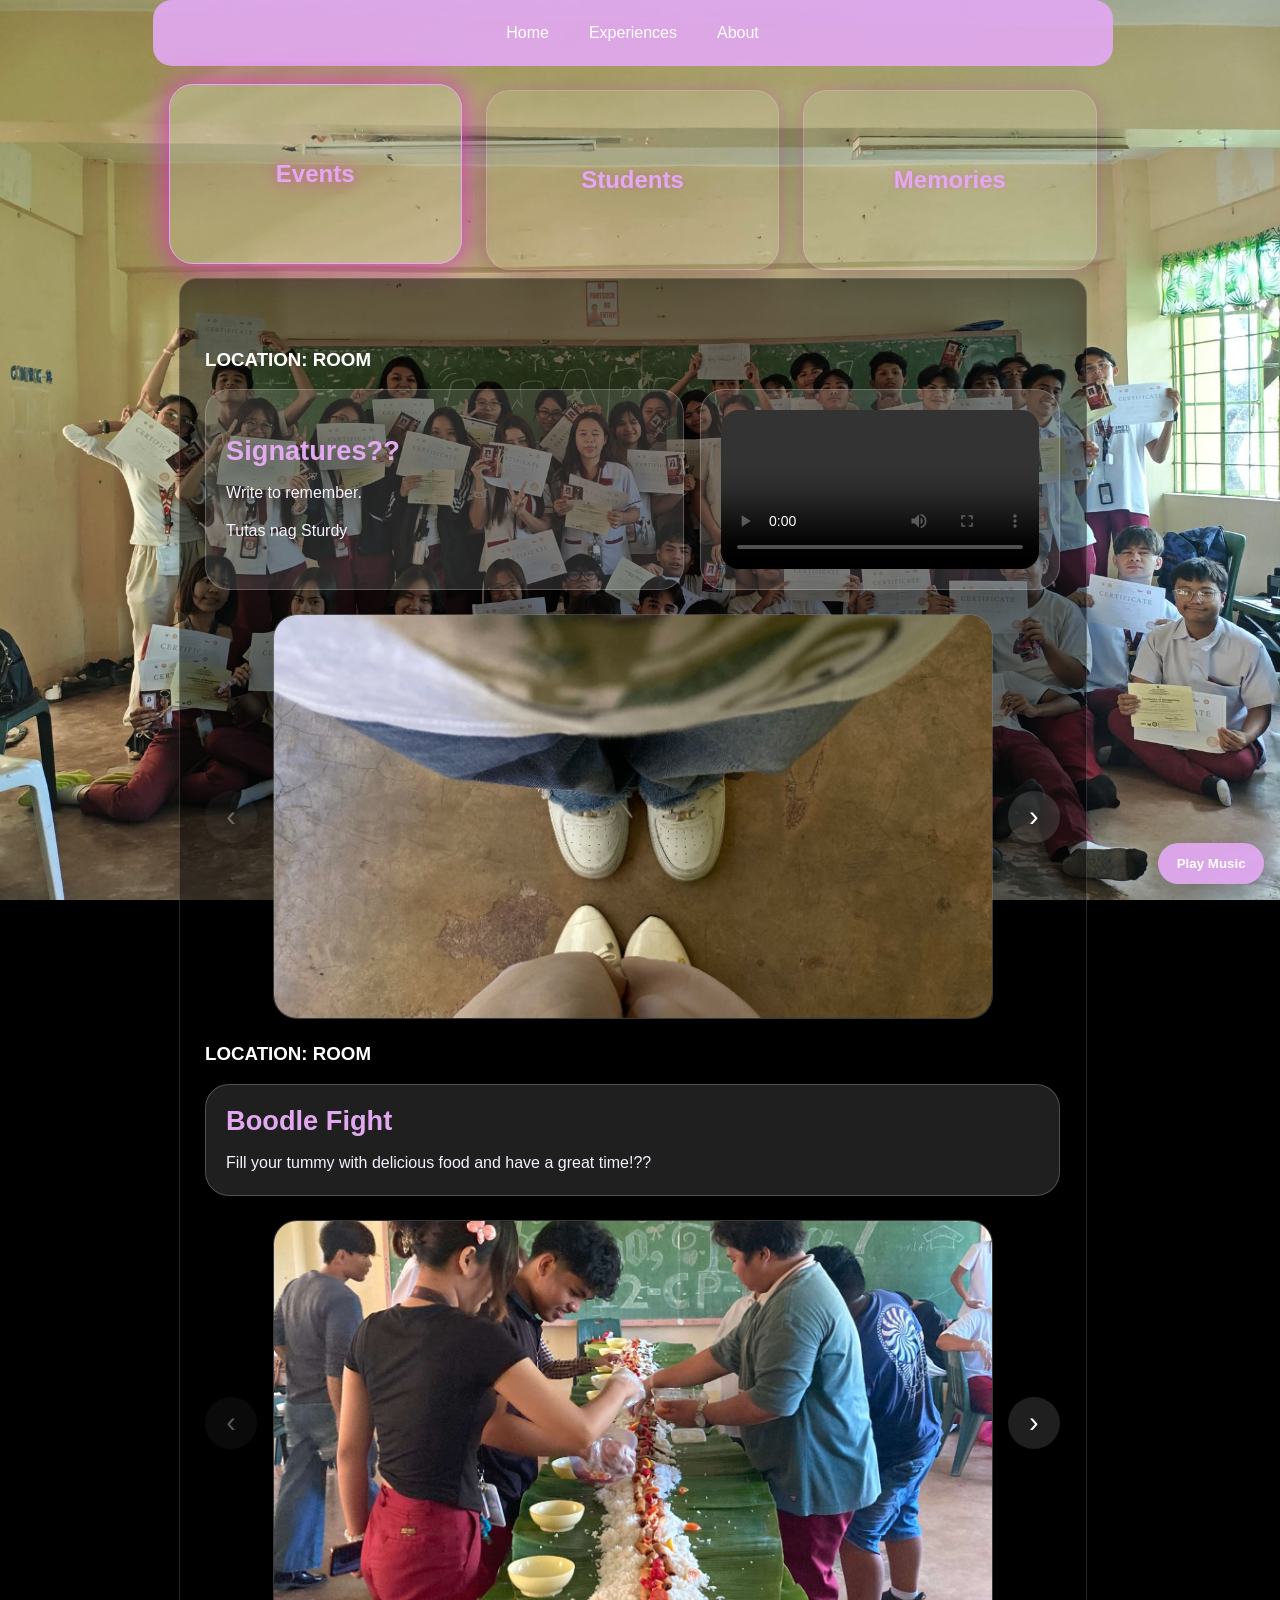
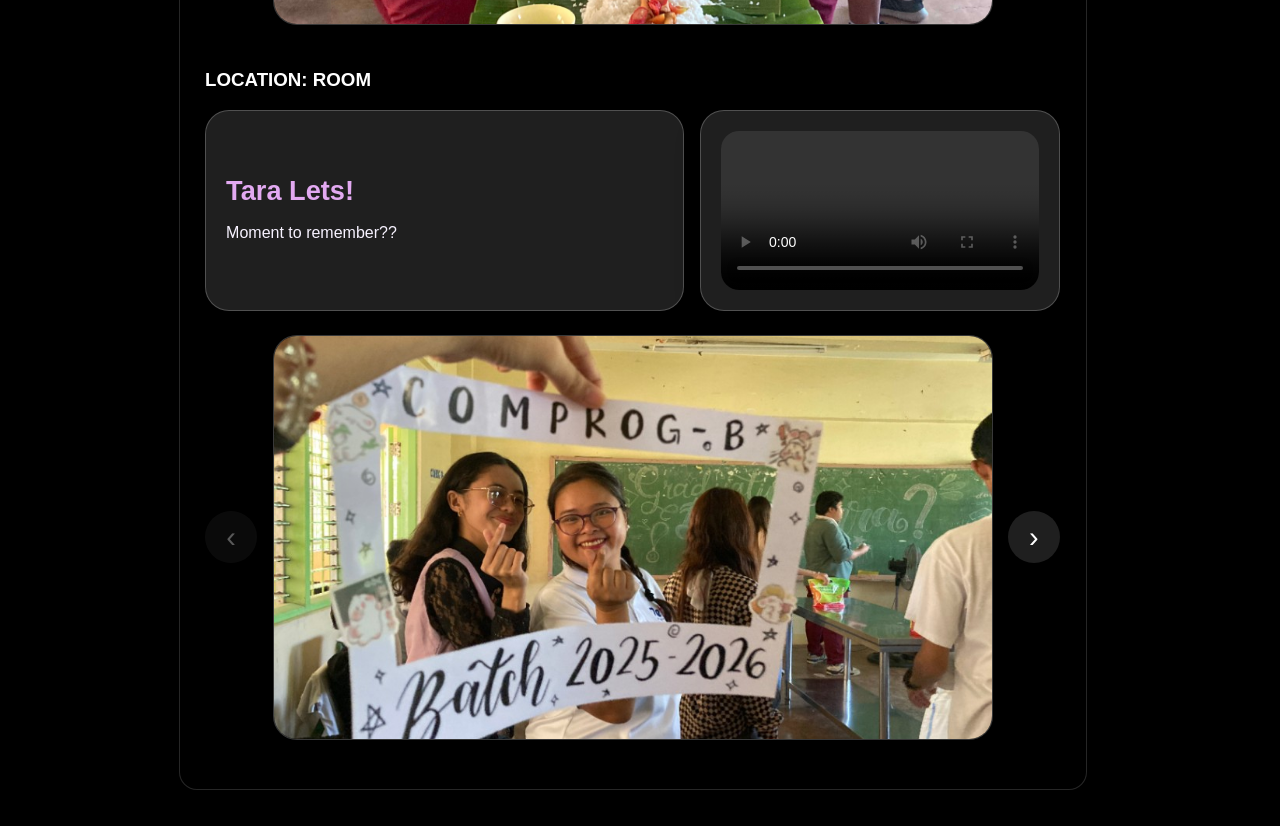
==== commit f5a8f4ec: "Update Memories.html" ====
--- a/Memories.html
+++ b/Memories.html
@@ -227,7 +227,7 @@
                     </div>
                     <div class="event-video-box" aria-label="Video box">
                         <video class="event-video-player" controls playsinline preload="metadata">
-                        <source src="pictures/0324 (1).mp4" type="video/mp4">
+                        <source src="0324 (1).mp4" type="video/mp4">
                             Your browser does not support the video tag.
                         </video>
                     </div>
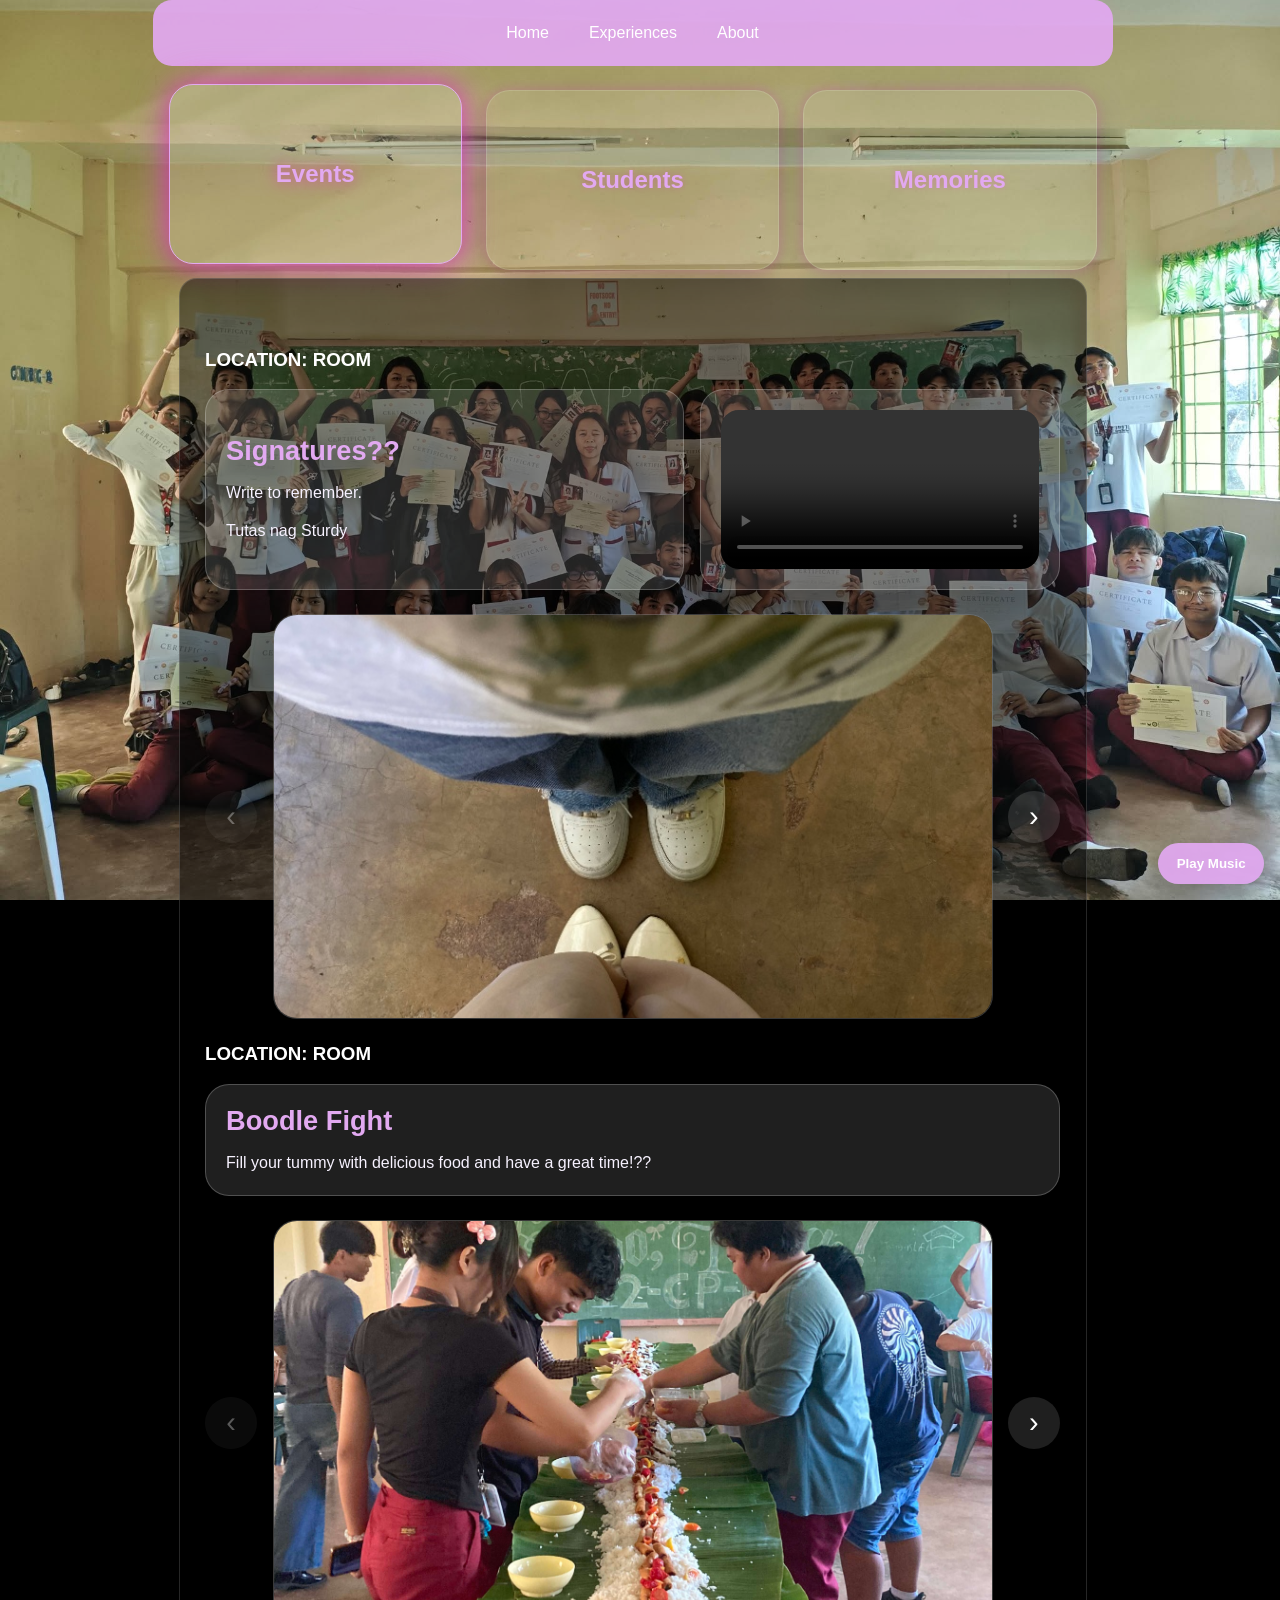
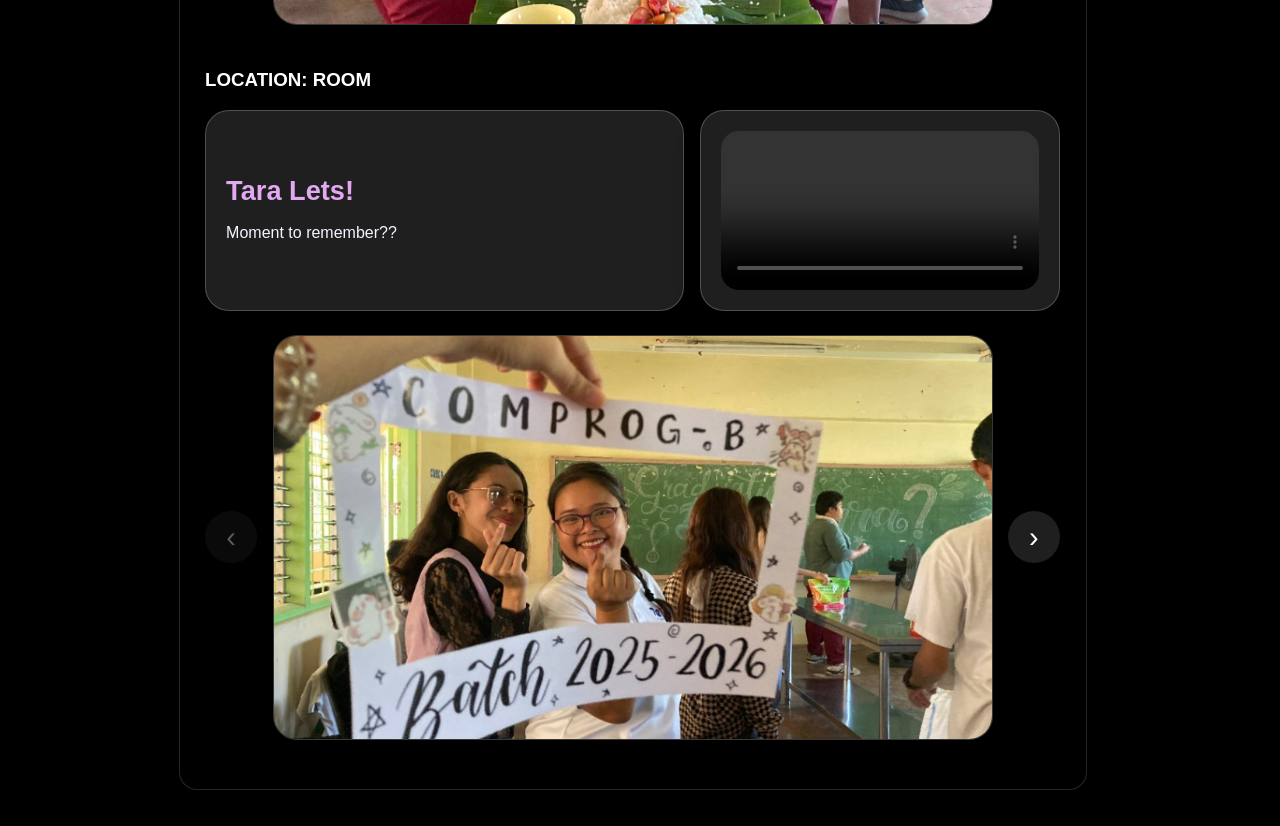
==== commit 492b6f8f: "Update Memories.html" ====
--- a/Memories.html
+++ b/Memories.html
@@ -46,7 +46,7 @@
                 </div>
                 <div class="event-video-box" aria-label="Signature video box">
                     <video class="event-video-player" controls playsinline preload="metadata">
-                        <source src="IMG_2245.mp4" type="video/mp4">
+                        <source src="tutas.mp4" type="video/mp4">
                         Your browser does not support the video tag.
                     </video>
                 </div>
